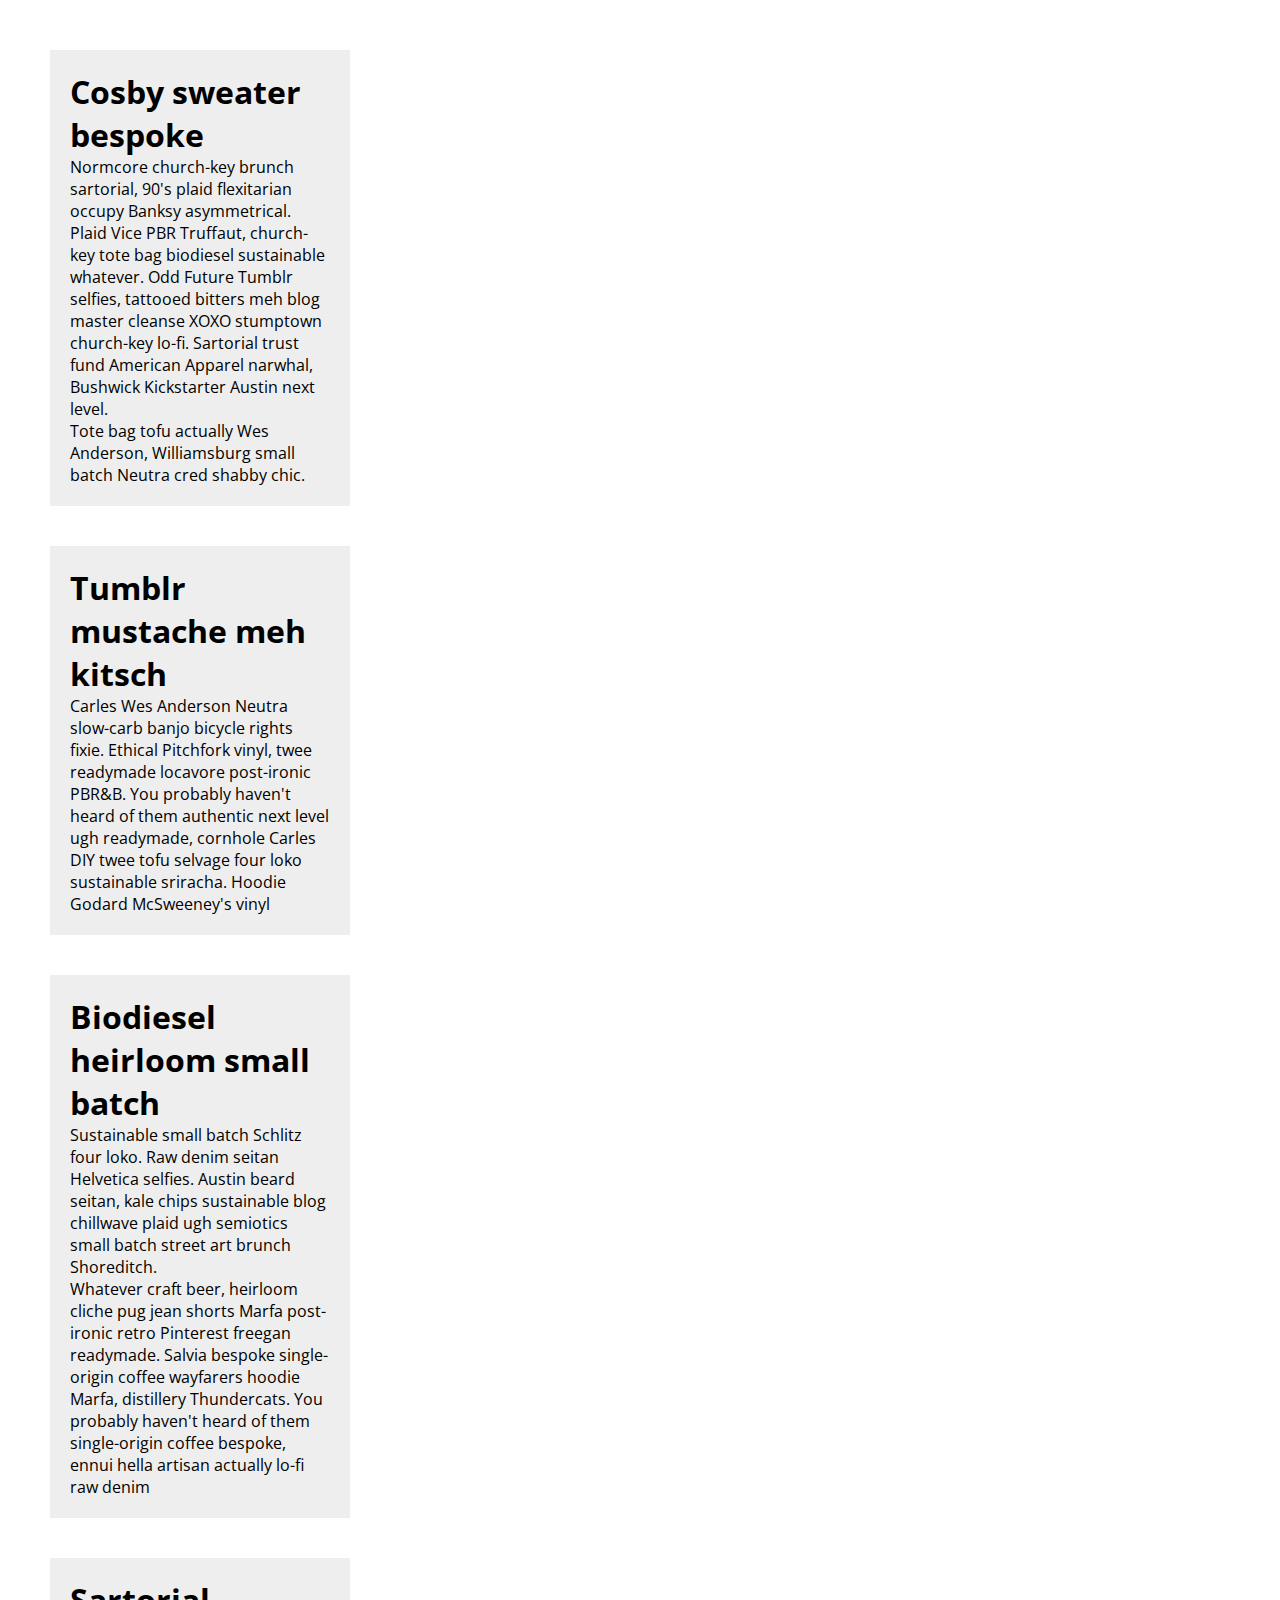
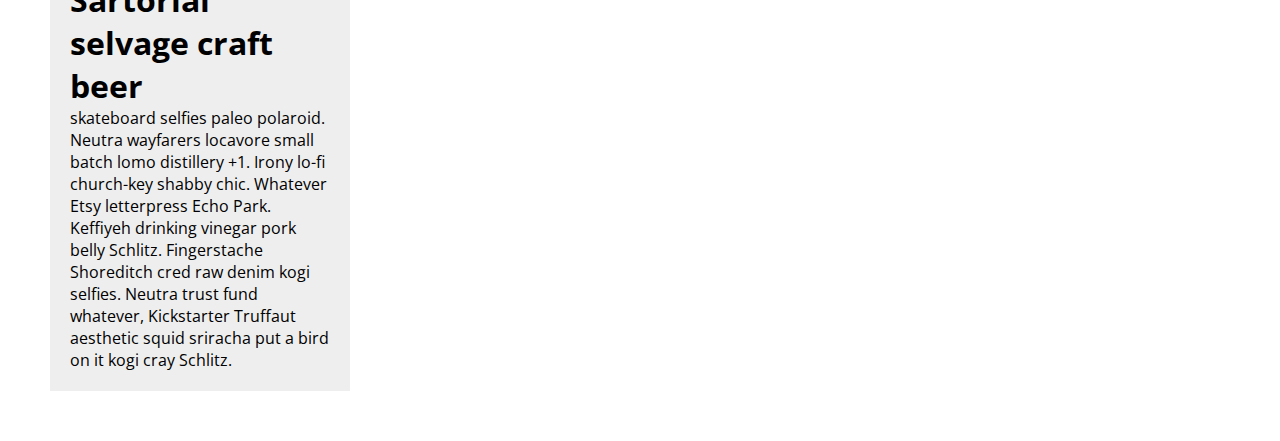
==== examples/index.html @ d39dfaaa "examples" ====
<!doctype html>
<html>
<head>
  <title>Brick Lane Plugin</title>

  <meta charset="utf-8">
  <meta http-equiv="X-UA-Compatible" content="IE=edge,chrome=1">

  <link rel="stylesheet" type="text/css" href="css/examples.css">
  <link href='http://fonts.googleapis.com/css?family=Open+Sans:400,600,300|Roboto:400,300,500' rel='stylesheet' type='text/css'>

</head>
<body>
  <div id="lane">
    <article class="brick">
      <div>
        <h1>Cosby sweater bespoke</h1>
        <p>Normcore church-key brunch sartorial, 90's plaid flexitarian occupy Banksy asymmetrical. Plaid Vice PBR Truffaut, church-key tote bag biodiesel sustainable whatever. Odd Future Tumblr selfies, tattooed bitters meh blog master cleanse XOXO stumptown church-key lo-fi. Sartorial trust fund American Apparel narwhal, Bushwick Kickstarter Austin next level.</p>
        <p>Tote bag tofu actually Wes Anderson, Williamsburg small batch Neutra cred shabby chic. </p>
      </div>
    </article>
    <article class="brick">
      <div>
        <h1>Tumblr mustache meh kitsch</h1>
        <p> Carles Wes Anderson Neutra slow-carb banjo bicycle rights fixie. Ethical Pitchfork vinyl, twee readymade locavore post-ironic PBR&amp;B. You probably haven't heard of them authentic next level ugh readymade, cornhole Carles DIY twee tofu selvage four loko sustainable sriracha. Hoodie Godard McSweeney's vinyl</p>
      </div>
    </article>
    <article class="brick">
      <div>
        <h1>Biodiesel heirloom small batch</h1>
        <p>Sustainable small batch Schlitz four loko. Raw denim seitan Helvetica selfies. Austin beard seitan, kale chips sustainable blog chillwave plaid ugh semiotics small batch street art brunch Shoreditch.</p>
        <p>Whatever craft beer, heirloom cliche pug jean shorts Marfa post-ironic retro Pinterest freegan readymade. Salvia bespoke single-origin coffee wayfarers hoodie Marfa, distillery Thundercats. You probably haven't heard of them single-origin coffee bespoke, ennui hella artisan actually lo-fi raw denim</p>
      </div>
    </article>
    <article class="brick">
      <div>
        <h1>Sartorial selvage craft beer</h1>
        <p>skateboard selfies paleo polaroid. Neutra wayfarers locavore small batch lomo distillery +1. Irony lo-fi church-key shabby chic. Whatever Etsy letterpress Echo Park. Keffiyeh drinking vinegar pork belly Schlitz. Fingerstache Shoreditch cred raw denim kogi selfies. Neutra trust fund whatever, Kickstarter Truffaut aesthetic squid sriracha put a bird on it kogi cray Schlitz.</p>
      </div>
    </article>
  </div>

  <script src="js/jquery.js"></script>
  <script src="../src/jquery.brick-lane.js"></script>

  <script type="text/javascript">
    $('#lane').brickLane({
      columnWidth: 350
    });
  </script>

</body>
</html>
---- examples/css/examples.css ----
* {
  margin: 0;
  padding: 0;
}

html, body {
  background: #FFF;
  font-family: 'Open Sans', sans-serif;
}

#lane {
  padding: 30px;
}

#lane .brick {
  width: 300px;
  padding: 20px;
}

#lane .brick > div {
  background-color: #EEE;
  padding: 20px;
}
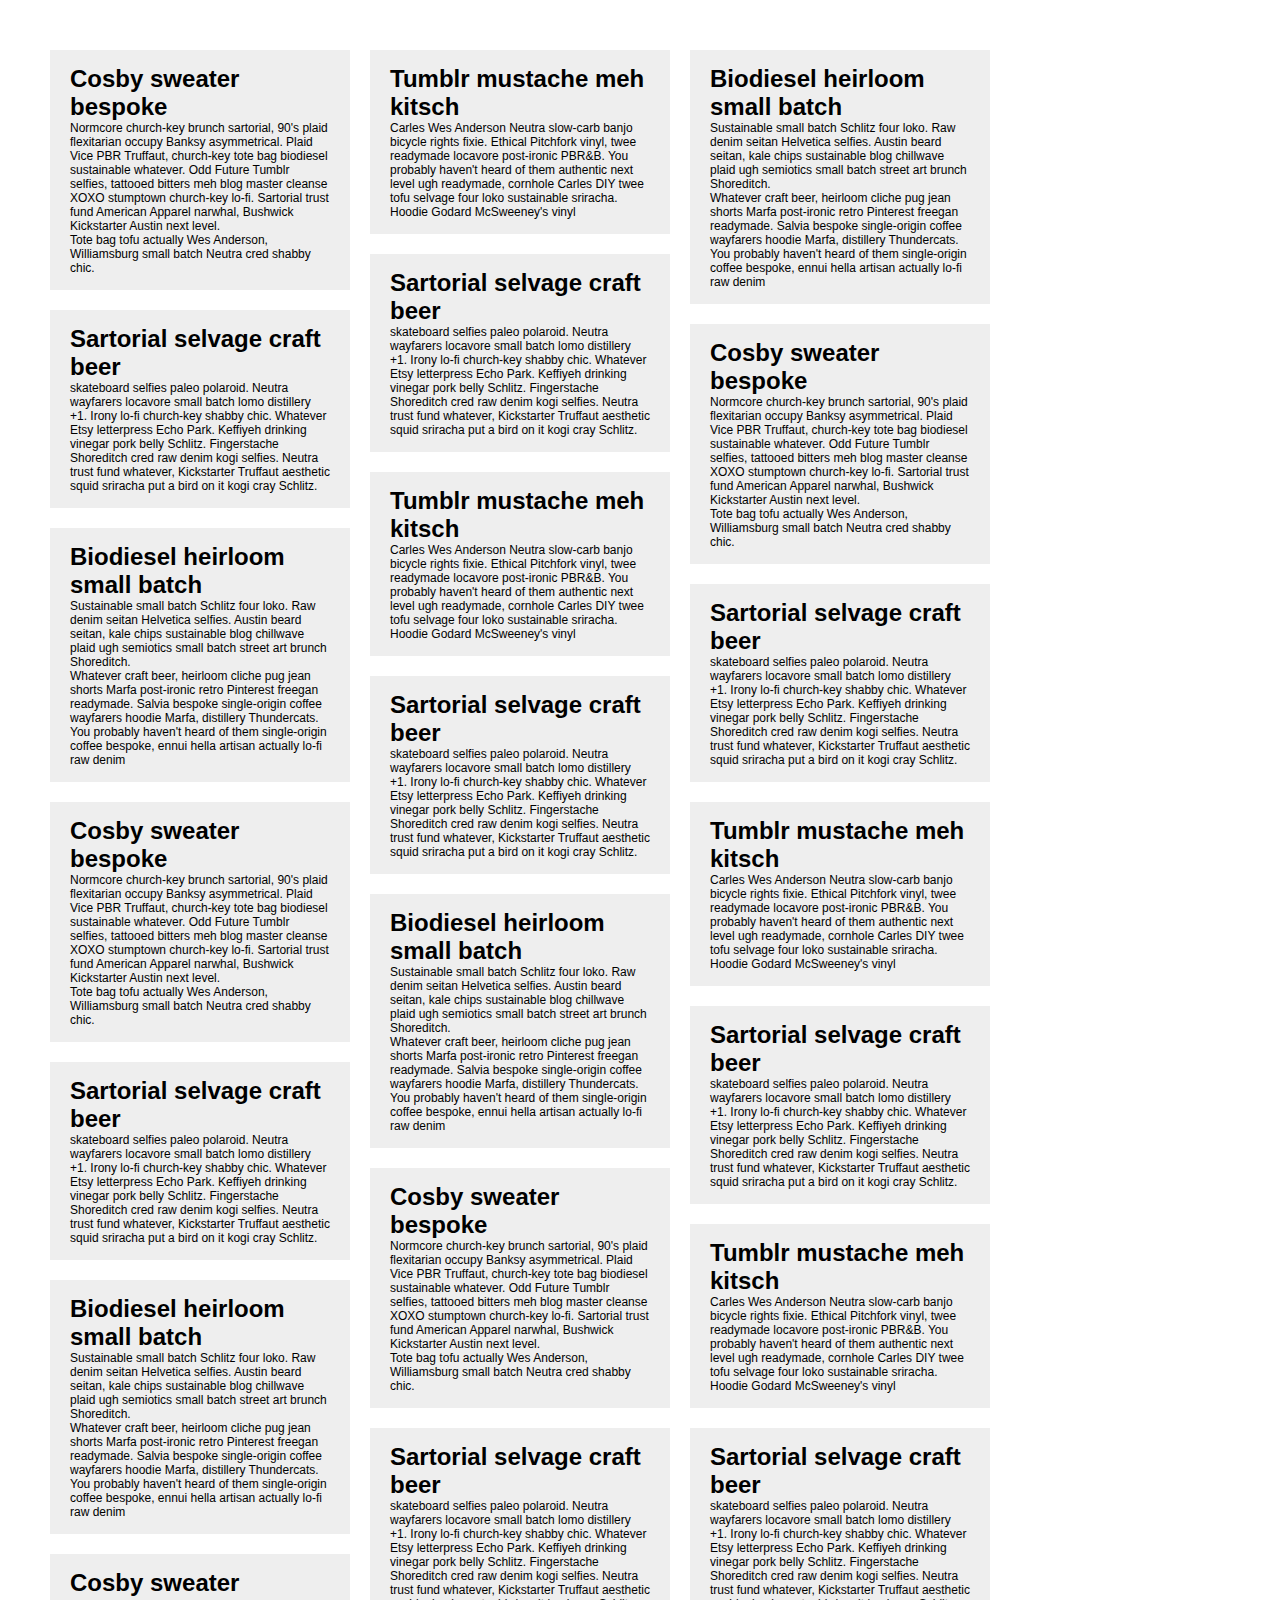
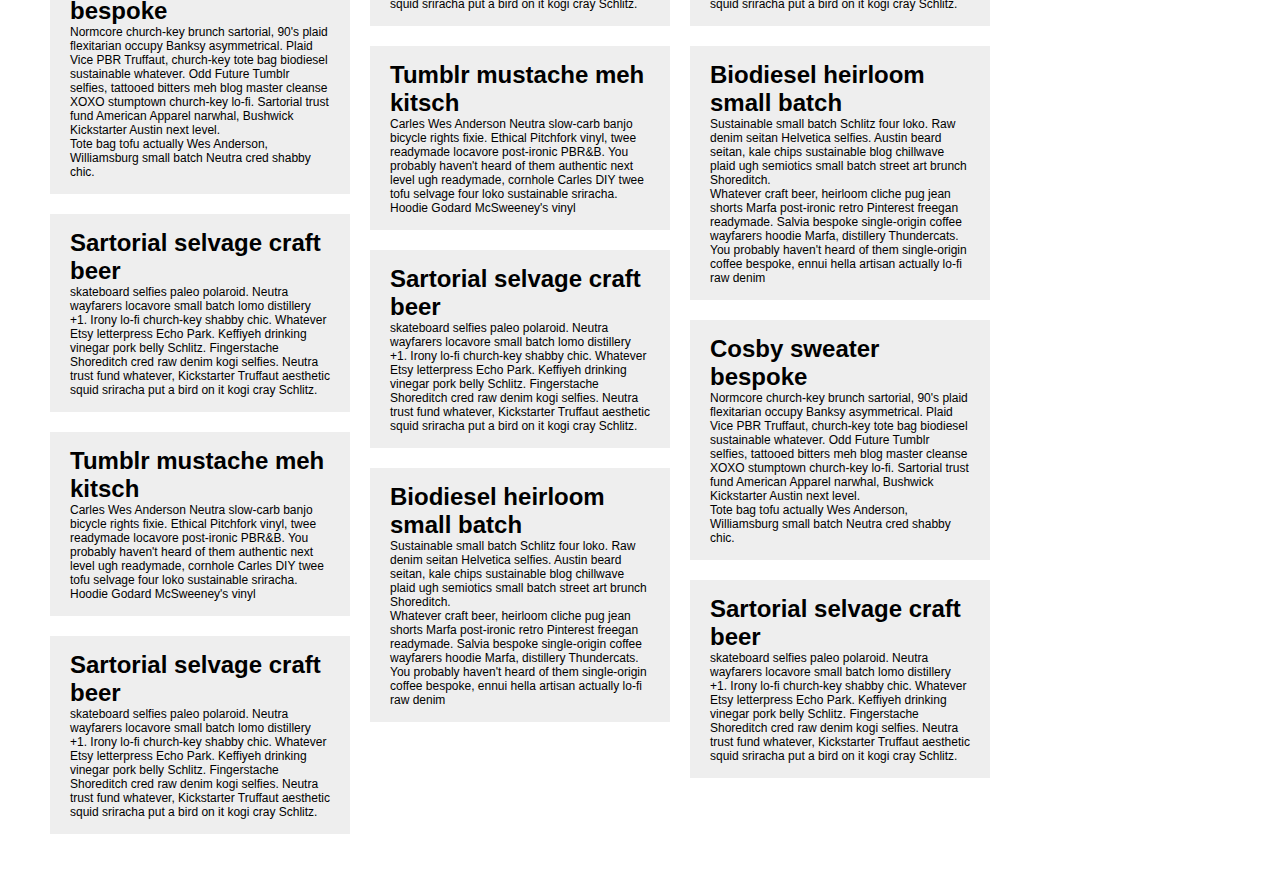
==== commit 1c9caf73: "some more adjustments" ====
--- a/examples/index.html
+++ b/examples/index.html
@@ -7,7 +7,6 @@
   <meta http-equiv="X-UA-Compatible" content="IE=edge,chrome=1">
 
   <link rel="stylesheet" type="text/css" href="css/examples.css">
-  <link href='http://fonts.googleapis.com/css?family=Open+Sans:400,600,300|Roboto:400,300,500' rel='stylesheet' type='text/css'>
 
 </head>
 <body>
@@ -38,15 +37,179 @@
         <p>skateboard selfies paleo polaroid. Neutra wayfarers locavore small batch lomo distillery +1. Irony lo-fi church-key shabby chic. Whatever Etsy letterpress Echo Park. Keffiyeh drinking vinegar pork belly Schlitz. Fingerstache Shoreditch cred raw denim kogi selfies. Neutra trust fund whatever, Kickstarter Truffaut aesthetic squid sriracha put a bird on it kogi cray Schlitz.</p>
       </div>
     </article>
+    <article class="brick">
+      <div>
+        <h1>Sartorial selvage craft beer</h1>
+        <p>skateboard selfies paleo polaroid. Neutra wayfarers locavore small batch lomo distillery +1. Irony lo-fi church-key shabby chic. Whatever Etsy letterpress Echo Park. Keffiyeh drinking vinegar pork belly Schlitz. Fingerstache Shoreditch cred raw denim kogi selfies. Neutra trust fund whatever, Kickstarter Truffaut aesthetic squid sriracha put a bird on it kogi cray Schlitz.</p>
+      </div>
+    </article>
+    <article class="brick">
+      <div>
+        <h1>Cosby sweater bespoke</h1>
+        <p>Normcore church-key brunch sartorial, 90's plaid flexitarian occupy Banksy asymmetrical. Plaid Vice PBR Truffaut, church-key tote bag biodiesel sustainable whatever. Odd Future Tumblr selfies, tattooed bitters meh blog master cleanse XOXO stumptown church-key lo-fi. Sartorial trust fund American Apparel narwhal, Bushwick Kickstarter Austin next level.</p>
+        <p>Tote bag tofu actually Wes Anderson, Williamsburg small batch Neutra cred shabby chic. </p>
+      </div>
+    </article>
+    <article class="brick">
+      <div>
+        <h1>Tumblr mustache meh kitsch</h1>
+        <p> Carles Wes Anderson Neutra slow-carb banjo bicycle rights fixie. Ethical Pitchfork vinyl, twee readymade locavore post-ironic PBR&amp;B. You probably haven't heard of them authentic next level ugh readymade, cornhole Carles DIY twee tofu selvage four loko sustainable sriracha. Hoodie Godard McSweeney's vinyl</p>
+      </div>
+    </article>
+    <article class="brick">
+      <div>
+        <h1>Biodiesel heirloom small batch</h1>
+        <p>Sustainable small batch Schlitz four loko. Raw denim seitan Helvetica selfies. Austin beard seitan, kale chips sustainable blog chillwave plaid ugh semiotics small batch street art brunch Shoreditch.</p>
+        <p>Whatever craft beer, heirloom cliche pug jean shorts Marfa post-ironic retro Pinterest freegan readymade. Salvia bespoke single-origin coffee wayfarers hoodie Marfa, distillery Thundercats. You probably haven't heard of them single-origin coffee bespoke, ennui hella artisan actually lo-fi raw denim</p>
+      </div>
+    </article>
+    <article class="brick">
+      <div>
+        <h1>Sartorial selvage craft beer</h1>
+        <p>skateboard selfies paleo polaroid. Neutra wayfarers locavore small batch lomo distillery +1. Irony lo-fi church-key shabby chic. Whatever Etsy letterpress Echo Park. Keffiyeh drinking vinegar pork belly Schlitz. Fingerstache Shoreditch cred raw denim kogi selfies. Neutra trust fund whatever, Kickstarter Truffaut aesthetic squid sriracha put a bird on it kogi cray Schlitz.</p>
+      </div>
+    </article>
+    <article class="brick">
+      <div>
+        <h1>Sartorial selvage craft beer</h1>
+        <p>skateboard selfies paleo polaroid. Neutra wayfarers locavore small batch lomo distillery +1. Irony lo-fi church-key shabby chic. Whatever Etsy letterpress Echo Park. Keffiyeh drinking vinegar pork belly Schlitz. Fingerstache Shoreditch cred raw denim kogi selfies. Neutra trust fund whatever, Kickstarter Truffaut aesthetic squid sriracha put a bird on it kogi cray Schlitz.</p>
+      </div>
+    </article>
+    <article class="brick">
+      <div>
+        <h1>Cosby sweater bespoke</h1>
+        <p>Normcore church-key brunch sartorial, 90's plaid flexitarian occupy Banksy asymmetrical. Plaid Vice PBR Truffaut, church-key tote bag biodiesel sustainable whatever. Odd Future Tumblr selfies, tattooed bitters meh blog master cleanse XOXO stumptown church-key lo-fi. Sartorial trust fund American Apparel narwhal, Bushwick Kickstarter Austin next level.</p>
+        <p>Tote bag tofu actually Wes Anderson, Williamsburg small batch Neutra cred shabby chic. </p>
+      </div>
+    </article>
+    <article class="brick">
+      <div>
+        <h1>Tumblr mustache meh kitsch</h1>
+        <p> Carles Wes Anderson Neutra slow-carb banjo bicycle rights fixie. Ethical Pitchfork vinyl, twee readymade locavore post-ironic PBR&amp;B. You probably haven't heard of them authentic next level ugh readymade, cornhole Carles DIY twee tofu selvage four loko sustainable sriracha. Hoodie Godard McSweeney's vinyl</p>
+      </div>
+    </article>
+    <article class="brick">
+      <div>
+        <h1>Biodiesel heirloom small batch</h1>
+        <p>Sustainable small batch Schlitz four loko. Raw denim seitan Helvetica selfies. Austin beard seitan, kale chips sustainable blog chillwave plaid ugh semiotics small batch street art brunch Shoreditch.</p>
+        <p>Whatever craft beer, heirloom cliche pug jean shorts Marfa post-ironic retro Pinterest freegan readymade. Salvia bespoke single-origin coffee wayfarers hoodie Marfa, distillery Thundercats. You probably haven't heard of them single-origin coffee bespoke, ennui hella artisan actually lo-fi raw denim</p>
+      </div>
+    </article>
+    <article class="brick">
+      <div>
+        <h1>Sartorial selvage craft beer</h1>
+        <p>skateboard selfies paleo polaroid. Neutra wayfarers locavore small batch lomo distillery +1. Irony lo-fi church-key shabby chic. Whatever Etsy letterpress Echo Park. Keffiyeh drinking vinegar pork belly Schlitz. Fingerstache Shoreditch cred raw denim kogi selfies. Neutra trust fund whatever, Kickstarter Truffaut aesthetic squid sriracha put a bird on it kogi cray Schlitz.</p>
+      </div>
+    </article>
+    <article class="brick">
+      <div>
+        <h1>Sartorial selvage craft beer</h1>
+        <p>skateboard selfies paleo polaroid. Neutra wayfarers locavore small batch lomo distillery +1. Irony lo-fi church-key shabby chic. Whatever Etsy letterpress Echo Park. Keffiyeh drinking vinegar pork belly Schlitz. Fingerstache Shoreditch cred raw denim kogi selfies. Neutra trust fund whatever, Kickstarter Truffaut aesthetic squid sriracha put a bird on it kogi cray Schlitz.</p>
+      </div>
+    </article>
+    <article class="brick">
+      <div>
+        <h1>Cosby sweater bespoke</h1>
+        <p>Normcore church-key brunch sartorial, 90's plaid flexitarian occupy Banksy asymmetrical. Plaid Vice PBR Truffaut, church-key tote bag biodiesel sustainable whatever. Odd Future Tumblr selfies, tattooed bitters meh blog master cleanse XOXO stumptown church-key lo-fi. Sartorial trust fund American Apparel narwhal, Bushwick Kickstarter Austin next level.</p>
+        <p>Tote bag tofu actually Wes Anderson, Williamsburg small batch Neutra cred shabby chic. </p>
+      </div>
+    </article>
+    <article class="brick">
+      <div>
+        <h1>Tumblr mustache meh kitsch</h1>
+        <p> Carles Wes Anderson Neutra slow-carb banjo bicycle rights fixie. Ethical Pitchfork vinyl, twee readymade locavore post-ironic PBR&amp;B. You probably haven't heard of them authentic next level ugh readymade, cornhole Carles DIY twee tofu selvage four loko sustainable sriracha. Hoodie Godard McSweeney's vinyl</p>
+      </div>
+    </article>
+    <article class="brick">
+      <div>
+        <h1>Biodiesel heirloom small batch</h1>
+        <p>Sustainable small batch Schlitz four loko. Raw denim seitan Helvetica selfies. Austin beard seitan, kale chips sustainable blog chillwave plaid ugh semiotics small batch street art brunch Shoreditch.</p>
+        <p>Whatever craft beer, heirloom cliche pug jean shorts Marfa post-ironic retro Pinterest freegan readymade. Salvia bespoke single-origin coffee wayfarers hoodie Marfa, distillery Thundercats. You probably haven't heard of them single-origin coffee bespoke, ennui hella artisan actually lo-fi raw denim</p>
+      </div>
+    </article>
+    <article class="brick">
+      <div>
+        <h1>Sartorial selvage craft beer</h1>
+        <p>skateboard selfies paleo polaroid. Neutra wayfarers locavore small batch lomo distillery +1. Irony lo-fi church-key shabby chic. Whatever Etsy letterpress Echo Park. Keffiyeh drinking vinegar pork belly Schlitz. Fingerstache Shoreditch cred raw denim kogi selfies. Neutra trust fund whatever, Kickstarter Truffaut aesthetic squid sriracha put a bird on it kogi cray Schlitz.</p>
+      </div>
+    </article>
+    <article class="brick">
+      <div>
+        <h1>Sartorial selvage craft beer</h1>
+        <p>skateboard selfies paleo polaroid. Neutra wayfarers locavore small batch lomo distillery +1. Irony lo-fi church-key shabby chic. Whatever Etsy letterpress Echo Park. Keffiyeh drinking vinegar pork belly Schlitz. Fingerstache Shoreditch cred raw denim kogi selfies. Neutra trust fund whatever, Kickstarter Truffaut aesthetic squid sriracha put a bird on it kogi cray Schlitz.</p>
+      </div>
+    </article>
+    <article class="brick">
+      <div>
+        <h1>Cosby sweater bespoke</h1>
+        <p>Normcore church-key brunch sartorial, 90's plaid flexitarian occupy Banksy asymmetrical. Plaid Vice PBR Truffaut, church-key tote bag biodiesel sustainable whatever. Odd Future Tumblr selfies, tattooed bitters meh blog master cleanse XOXO stumptown church-key lo-fi. Sartorial trust fund American Apparel narwhal, Bushwick Kickstarter Austin next level.</p>
+        <p>Tote bag tofu actually Wes Anderson, Williamsburg small batch Neutra cred shabby chic. </p>
+      </div>
+    </article>
+    <article class="brick">
+      <div>
+        <h1>Tumblr mustache meh kitsch</h1>
+        <p> Carles Wes Anderson Neutra slow-carb banjo bicycle rights fixie. Ethical Pitchfork vinyl, twee readymade locavore post-ironic PBR&amp;B. You probably haven't heard of them authentic next level ugh readymade, cornhole Carles DIY twee tofu selvage four loko sustainable sriracha. Hoodie Godard McSweeney's vinyl</p>
+      </div>
+    </article>
+    <article class="brick">
+      <div>
+        <h1>Biodiesel heirloom small batch</h1>
+        <p>Sustainable small batch Schlitz four loko. Raw denim seitan Helvetica selfies. Austin beard seitan, kale chips sustainable blog chillwave plaid ugh semiotics small batch street art brunch Shoreditch.</p>
+        <p>Whatever craft beer, heirloom cliche pug jean shorts Marfa post-ironic retro Pinterest freegan readymade. Salvia bespoke single-origin coffee wayfarers hoodie Marfa, distillery Thundercats. You probably haven't heard of them single-origin coffee bespoke, ennui hella artisan actually lo-fi raw denim</p>
+      </div>
+    </article>
+    <article class="brick">
+      <div>
+        <h1>Sartorial selvage craft beer</h1>
+        <p>skateboard selfies paleo polaroid. Neutra wayfarers locavore small batch lomo distillery +1. Irony lo-fi church-key shabby chic. Whatever Etsy letterpress Echo Park. Keffiyeh drinking vinegar pork belly Schlitz. Fingerstache Shoreditch cred raw denim kogi selfies. Neutra trust fund whatever, Kickstarter Truffaut aesthetic squid sriracha put a bird on it kogi cray Schlitz.</p>
+      </div>
+    </article>
+    <article class="brick">
+      <div>
+        <h1>Sartorial selvage craft beer</h1>
+        <p>skateboard selfies paleo polaroid. Neutra wayfarers locavore small batch lomo distillery +1. Irony lo-fi church-key shabby chic. Whatever Etsy letterpress Echo Park. Keffiyeh drinking vinegar pork belly Schlitz. Fingerstache Shoreditch cred raw denim kogi selfies. Neutra trust fund whatever, Kickstarter Truffaut aesthetic squid sriracha put a bird on it kogi cray Schlitz.</p>
+      </div>
+    </article>
+    <article class="brick">
+      <div>
+        <h1>Cosby sweater bespoke</h1>
+        <p>Normcore church-key brunch sartorial, 90's plaid flexitarian occupy Banksy asymmetrical. Plaid Vice PBR Truffaut, church-key tote bag biodiesel sustainable whatever. Odd Future Tumblr selfies, tattooed bitters meh blog master cleanse XOXO stumptown church-key lo-fi. Sartorial trust fund American Apparel narwhal, Bushwick Kickstarter Austin next level.</p>
+        <p>Tote bag tofu actually Wes Anderson, Williamsburg small batch Neutra cred shabby chic. </p>
+      </div>
+    </article>
+    <article class="brick">
+      <div>
+        <h1>Tumblr mustache meh kitsch</h1>
+        <p> Carles Wes Anderson Neutra slow-carb banjo bicycle rights fixie. Ethical Pitchfork vinyl, twee readymade locavore post-ironic PBR&amp;B. You probably haven't heard of them authentic next level ugh readymade, cornhole Carles DIY twee tofu selvage four loko sustainable sriracha. Hoodie Godard McSweeney's vinyl</p>
+      </div>
+    </article>
+    <article class="brick">
+      <div>
+        <h1>Biodiesel heirloom small batch</h1>
+        <p>Sustainable small batch Schlitz four loko. Raw denim seitan Helvetica selfies. Austin beard seitan, kale chips sustainable blog chillwave plaid ugh semiotics small batch street art brunch Shoreditch.</p>
+        <p>Whatever craft beer, heirloom cliche pug jean shorts Marfa post-ironic retro Pinterest freegan readymade. Salvia bespoke single-origin coffee wayfarers hoodie Marfa, distillery Thundercats. You probably haven't heard of them single-origin coffee bespoke, ennui hella artisan actually lo-fi raw denim</p>
+      </div>
+    </article>
+    <article class="brick">
+      <div>
+        <h1>Sartorial selvage craft beer</h1>
+        <p>skateboard selfies paleo polaroid. Neutra wayfarers locavore small batch lomo distillery +1. Irony lo-fi church-key shabby chic. Whatever Etsy letterpress Echo Park. Keffiyeh drinking vinegar pork belly Schlitz. Fingerstache Shoreditch cred raw denim kogi selfies. Neutra trust fund whatever, Kickstarter Truffaut aesthetic squid sriracha put a bird on it kogi cray Schlitz.</p>
+      </div>
+    </article>
+    <article class="brick">
+      <div>
+        <h1>Sartorial selvage craft beer</h1>
+        <p>skateboard selfies paleo polaroid. Neutra wayfarers locavore small batch lomo distillery +1. Irony lo-fi church-key shabby chic. Whatever Etsy letterpress Echo Park. Keffiyeh drinking vinegar pork belly Schlitz. Fingerstache Shoreditch cred raw denim kogi selfies. Neutra trust fund whatever, Kickstarter Truffaut aesthetic squid sriracha put a bird on it kogi cray Schlitz.</p>
+      </div>
+    </article>
   </div>
 
   <script src="js/jquery.js"></script>
   <script src="../src/jquery.brick-lane.js"></script>
 
   <script type="text/javascript">
-    $('#lane').brickLane({
-      columnWidth: 350
-    });
+    $('#lane').brickLane();
   </script>
 
 </body>
--- a/examples/css/examples.css
+++ b/examples/css/examples.css
@@ -5,19 +5,24 @@
 
 html, body {
   background: #FFF;
-  font-family: 'Open Sans', sans-serif;
+  font-family: 'Helvetica', sans-serif;
+}
+
+body {
+  padding: 40px;
 }
 
 #lane {
-  padding: 30px;
+  width: 100%;
 }
 
 #lane .brick {
-  width: 300px;
-  padding: 20px;
+  width: 25%;
+  padding: 10px;
 }
 
 #lane .brick > div {
   background-color: #EEE;
-  padding: 20px;
+  padding: 15px 20px;
+  font-size: 12px;
 }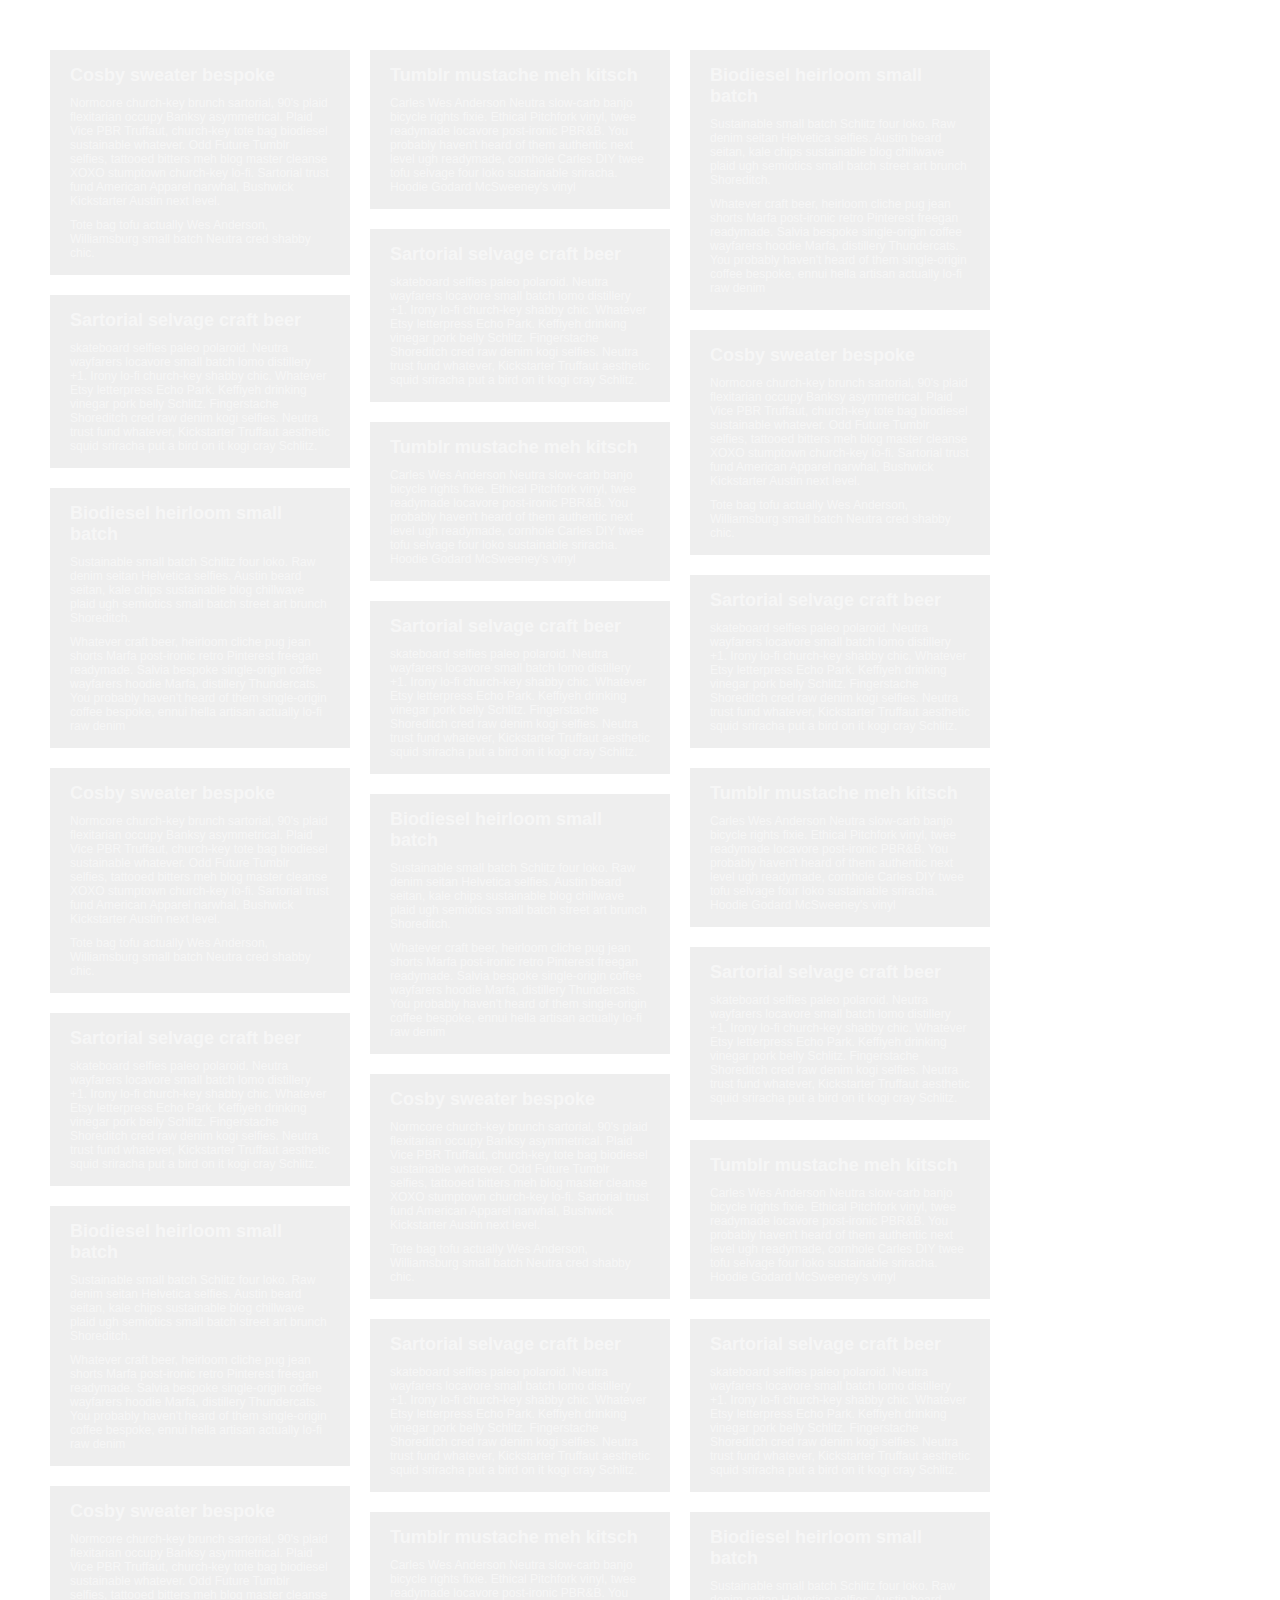
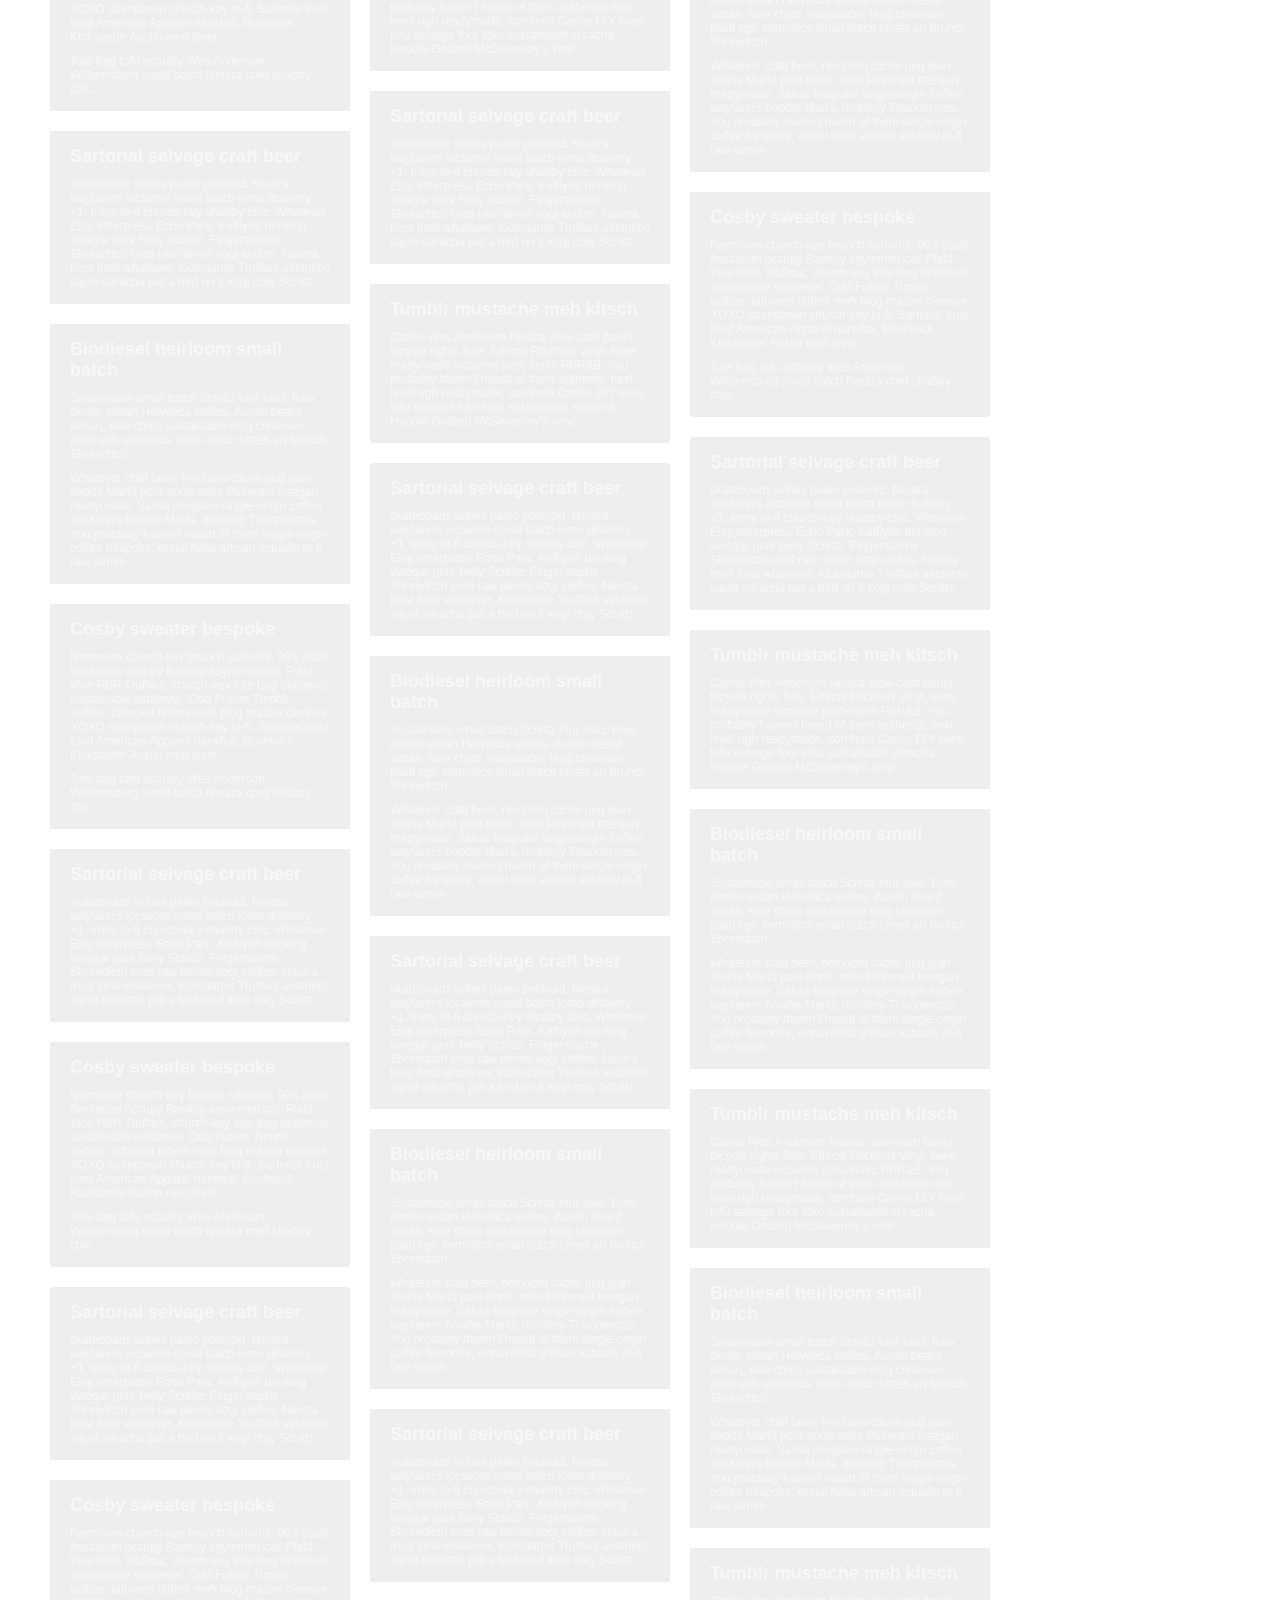
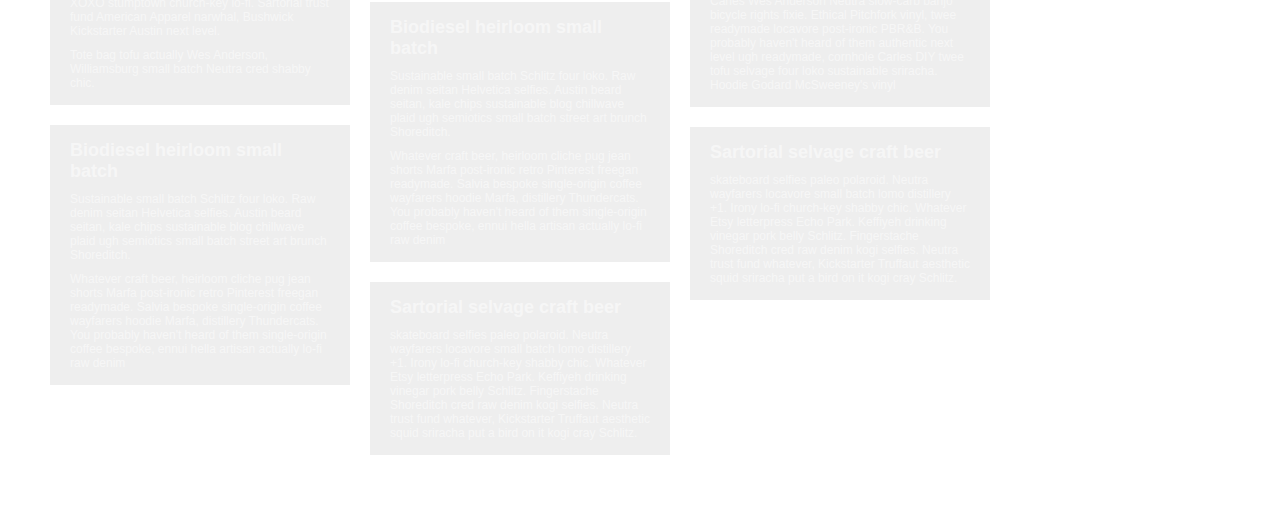
==== commit a50f8156: "examples and readme file" ====
--- a/examples/index.html
+++ b/examples/index.html
@@ -13,193 +13,310 @@
   <div id="lane">
     <article class="brick">
       <div>
-        <h1>Cosby sweater bespoke</h1>
-        <p>Normcore church-key brunch sartorial, 90's plaid flexitarian occupy Banksy asymmetrical. Plaid Vice PBR Truffaut, church-key tote bag biodiesel sustainable whatever. Odd Future Tumblr selfies, tattooed bitters meh blog master cleanse XOXO stumptown church-key lo-fi. Sartorial trust fund American Apparel narwhal, Bushwick Kickstarter Austin next level.</p>
-        <p>Tote bag tofu actually Wes Anderson, Williamsburg small batch Neutra cred shabby chic. </p>
-      </div>
-    </article>
-    <article class="brick">
-      <div>
-        <h1>Tumblr mustache meh kitsch</h1>
-        <p> Carles Wes Anderson Neutra slow-carb banjo bicycle rights fixie. Ethical Pitchfork vinyl, twee readymade locavore post-ironic PBR&amp;B. You probably haven't heard of them authentic next level ugh readymade, cornhole Carles DIY twee tofu selvage four loko sustainable sriracha. Hoodie Godard McSweeney's vinyl</p>
-      </div>
-    </article>
-    <article class="brick">
-      <div>
-        <h1>Biodiesel heirloom small batch</h1>
-        <p>Sustainable small batch Schlitz four loko. Raw denim seitan Helvetica selfies. Austin beard seitan, kale chips sustainable blog chillwave plaid ugh semiotics small batch street art brunch Shoreditch.</p>
-        <p>Whatever craft beer, heirloom cliche pug jean shorts Marfa post-ironic retro Pinterest freegan readymade. Salvia bespoke single-origin coffee wayfarers hoodie Marfa, distillery Thundercats. You probably haven't heard of them single-origin coffee bespoke, ennui hella artisan actually lo-fi raw denim</p>
-      </div>
-    </article>
-    <article class="brick">
-      <div>
-        <h1>Sartorial selvage craft beer</h1>
-        <p>skateboard selfies paleo polaroid. Neutra wayfarers locavore small batch lomo distillery +1. Irony lo-fi church-key shabby chic. Whatever Etsy letterpress Echo Park. Keffiyeh drinking vinegar pork belly Schlitz. Fingerstache Shoreditch cred raw denim kogi selfies. Neutra trust fund whatever, Kickstarter Truffaut aesthetic squid sriracha put a bird on it kogi cray Schlitz.</p>
-      </div>
-    </article>
-    <article class="brick">
-      <div>
-        <h1>Sartorial selvage craft beer</h1>
-        <p>skateboard selfies paleo polaroid. Neutra wayfarers locavore small batch lomo distillery +1. Irony lo-fi church-key shabby chic. Whatever Etsy letterpress Echo Park. Keffiyeh drinking vinegar pork belly Schlitz. Fingerstache Shoreditch cred raw denim kogi selfies. Neutra trust fund whatever, Kickstarter Truffaut aesthetic squid sriracha put a bird on it kogi cray Schlitz.</p>
-      </div>
-    </article>
-    <article class="brick">
-      <div>
-        <h1>Cosby sweater bespoke</h1>
-        <p>Normcore church-key brunch sartorial, 90's plaid flexitarian occupy Banksy asymmetrical. Plaid Vice PBR Truffaut, church-key tote bag biodiesel sustainable whatever. Odd Future Tumblr selfies, tattooed bitters meh blog master cleanse XOXO stumptown church-key lo-fi. Sartorial trust fund American Apparel narwhal, Bushwick Kickstarter Austin next level.</p>
-        <p>Tote bag tofu actually Wes Anderson, Williamsburg small batch Neutra cred shabby chic. </p>
-      </div>
-    </article>
-    <article class="brick">
-      <div>
-        <h1>Tumblr mustache meh kitsch</h1>
-        <p> Carles Wes Anderson Neutra slow-carb banjo bicycle rights fixie. Ethical Pitchfork vinyl, twee readymade locavore post-ironic PBR&amp;B. You probably haven't heard of them authentic next level ugh readymade, cornhole Carles DIY twee tofu selvage four loko sustainable sriracha. Hoodie Godard McSweeney's vinyl</p>
-      </div>
-    </article>
-    <article class="brick">
-      <div>
-        <h1>Biodiesel heirloom small batch</h1>
-        <p>Sustainable small batch Schlitz four loko. Raw denim seitan Helvetica selfies. Austin beard seitan, kale chips sustainable blog chillwave plaid ugh semiotics small batch street art brunch Shoreditch.</p>
-        <p>Whatever craft beer, heirloom cliche pug jean shorts Marfa post-ironic retro Pinterest freegan readymade. Salvia bespoke single-origin coffee wayfarers hoodie Marfa, distillery Thundercats. You probably haven't heard of them single-origin coffee bespoke, ennui hella artisan actually lo-fi raw denim</p>
-      </div>
-    </article>
-    <article class="brick">
-      <div>
-        <h1>Sartorial selvage craft beer</h1>
-        <p>skateboard selfies paleo polaroid. Neutra wayfarers locavore small batch lomo distillery +1. Irony lo-fi church-key shabby chic. Whatever Etsy letterpress Echo Park. Keffiyeh drinking vinegar pork belly Schlitz. Fingerstache Shoreditch cred raw denim kogi selfies. Neutra trust fund whatever, Kickstarter Truffaut aesthetic squid sriracha put a bird on it kogi cray Schlitz.</p>
-      </div>
-    </article>
-    <article class="brick">
-      <div>
-        <h1>Sartorial selvage craft beer</h1>
-        <p>skateboard selfies paleo polaroid. Neutra wayfarers locavore small batch lomo distillery +1. Irony lo-fi church-key shabby chic. Whatever Etsy letterpress Echo Park. Keffiyeh drinking vinegar pork belly Schlitz. Fingerstache Shoreditch cred raw denim kogi selfies. Neutra trust fund whatever, Kickstarter Truffaut aesthetic squid sriracha put a bird on it kogi cray Schlitz.</p>
-      </div>
-    </article>
-    <article class="brick">
-      <div>
-        <h1>Cosby sweater bespoke</h1>
-        <p>Normcore church-key brunch sartorial, 90's plaid flexitarian occupy Banksy asymmetrical. Plaid Vice PBR Truffaut, church-key tote bag biodiesel sustainable whatever. Odd Future Tumblr selfies, tattooed bitters meh blog master cleanse XOXO stumptown church-key lo-fi. Sartorial trust fund American Apparel narwhal, Bushwick Kickstarter Austin next level.</p>
-        <p>Tote bag tofu actually Wes Anderson, Williamsburg small batch Neutra cred shabby chic. </p>
-      </div>
-    </article>
-    <article class="brick">
-      <div>
-        <h1>Tumblr mustache meh kitsch</h1>
-        <p> Carles Wes Anderson Neutra slow-carb banjo bicycle rights fixie. Ethical Pitchfork vinyl, twee readymade locavore post-ironic PBR&amp;B. You probably haven't heard of them authentic next level ugh readymade, cornhole Carles DIY twee tofu selvage four loko sustainable sriracha. Hoodie Godard McSweeney's vinyl</p>
-      </div>
-    </article>
-    <article class="brick">
-      <div>
-        <h1>Biodiesel heirloom small batch</h1>
-        <p>Sustainable small batch Schlitz four loko. Raw denim seitan Helvetica selfies. Austin beard seitan, kale chips sustainable blog chillwave plaid ugh semiotics small batch street art brunch Shoreditch.</p>
-        <p>Whatever craft beer, heirloom cliche pug jean shorts Marfa post-ironic retro Pinterest freegan readymade. Salvia bespoke single-origin coffee wayfarers hoodie Marfa, distillery Thundercats. You probably haven't heard of them single-origin coffee bespoke, ennui hella artisan actually lo-fi raw denim</p>
-      </div>
-    </article>
-    <article class="brick">
-      <div>
-        <h1>Sartorial selvage craft beer</h1>
-        <p>skateboard selfies paleo polaroid. Neutra wayfarers locavore small batch lomo distillery +1. Irony lo-fi church-key shabby chic. Whatever Etsy letterpress Echo Park. Keffiyeh drinking vinegar pork belly Schlitz. Fingerstache Shoreditch cred raw denim kogi selfies. Neutra trust fund whatever, Kickstarter Truffaut aesthetic squid sriracha put a bird on it kogi cray Schlitz.</p>
-      </div>
-    </article>
-    <article class="brick">
-      <div>
-        <h1>Sartorial selvage craft beer</h1>
-        <p>skateboard selfies paleo polaroid. Neutra wayfarers locavore small batch lomo distillery +1. Irony lo-fi church-key shabby chic. Whatever Etsy letterpress Echo Park. Keffiyeh drinking vinegar pork belly Schlitz. Fingerstache Shoreditch cred raw denim kogi selfies. Neutra trust fund whatever, Kickstarter Truffaut aesthetic squid sriracha put a bird on it kogi cray Schlitz.</p>
-      </div>
-    </article>
-    <article class="brick">
-      <div>
-        <h1>Cosby sweater bespoke</h1>
-        <p>Normcore church-key brunch sartorial, 90's plaid flexitarian occupy Banksy asymmetrical. Plaid Vice PBR Truffaut, church-key tote bag biodiesel sustainable whatever. Odd Future Tumblr selfies, tattooed bitters meh blog master cleanse XOXO stumptown church-key lo-fi. Sartorial trust fund American Apparel narwhal, Bushwick Kickstarter Austin next level.</p>
-        <p>Tote bag tofu actually Wes Anderson, Williamsburg small batch Neutra cred shabby chic. </p>
-      </div>
-    </article>
-    <article class="brick">
-      <div>
-        <h1>Tumblr mustache meh kitsch</h1>
-        <p> Carles Wes Anderson Neutra slow-carb banjo bicycle rights fixie. Ethical Pitchfork vinyl, twee readymade locavore post-ironic PBR&amp;B. You probably haven't heard of them authentic next level ugh readymade, cornhole Carles DIY twee tofu selvage four loko sustainable sriracha. Hoodie Godard McSweeney's vinyl</p>
-      </div>
-    </article>
-    <article class="brick">
-      <div>
-        <h1>Biodiesel heirloom small batch</h1>
-        <p>Sustainable small batch Schlitz four loko. Raw denim seitan Helvetica selfies. Austin beard seitan, kale chips sustainable blog chillwave plaid ugh semiotics small batch street art brunch Shoreditch.</p>
-        <p>Whatever craft beer, heirloom cliche pug jean shorts Marfa post-ironic retro Pinterest freegan readymade. Salvia bespoke single-origin coffee wayfarers hoodie Marfa, distillery Thundercats. You probably haven't heard of them single-origin coffee bespoke, ennui hella artisan actually lo-fi raw denim</p>
-      </div>
-    </article>
-    <article class="brick">
-      <div>
-        <h1>Sartorial selvage craft beer</h1>
-        <p>skateboard selfies paleo polaroid. Neutra wayfarers locavore small batch lomo distillery +1. Irony lo-fi church-key shabby chic. Whatever Etsy letterpress Echo Park. Keffiyeh drinking vinegar pork belly Schlitz. Fingerstache Shoreditch cred raw denim kogi selfies. Neutra trust fund whatever, Kickstarter Truffaut aesthetic squid sriracha put a bird on it kogi cray Schlitz.</p>
-      </div>
-    </article>
-    <article class="brick">
-      <div>
-        <h1>Sartorial selvage craft beer</h1>
-        <p>skateboard selfies paleo polaroid. Neutra wayfarers locavore small batch lomo distillery +1. Irony lo-fi church-key shabby chic. Whatever Etsy letterpress Echo Park. Keffiyeh drinking vinegar pork belly Schlitz. Fingerstache Shoreditch cred raw denim kogi selfies. Neutra trust fund whatever, Kickstarter Truffaut aesthetic squid sriracha put a bird on it kogi cray Schlitz.</p>
-      </div>
-    </article>
-    <article class="brick">
-      <div>
-        <h1>Cosby sweater bespoke</h1>
-        <p>Normcore church-key brunch sartorial, 90's plaid flexitarian occupy Banksy asymmetrical. Plaid Vice PBR Truffaut, church-key tote bag biodiesel sustainable whatever. Odd Future Tumblr selfies, tattooed bitters meh blog master cleanse XOXO stumptown church-key lo-fi. Sartorial trust fund American Apparel narwhal, Bushwick Kickstarter Austin next level.</p>
-        <p>Tote bag tofu actually Wes Anderson, Williamsburg small batch Neutra cred shabby chic. </p>
-      </div>
-    </article>
-    <article class="brick">
-      <div>
-        <h1>Tumblr mustache meh kitsch</h1>
-        <p> Carles Wes Anderson Neutra slow-carb banjo bicycle rights fixie. Ethical Pitchfork vinyl, twee readymade locavore post-ironic PBR&amp;B. You probably haven't heard of them authentic next level ugh readymade, cornhole Carles DIY twee tofu selvage four loko sustainable sriracha. Hoodie Godard McSweeney's vinyl</p>
-      </div>
-    </article>
-    <article class="brick">
-      <div>
-        <h1>Biodiesel heirloom small batch</h1>
-        <p>Sustainable small batch Schlitz four loko. Raw denim seitan Helvetica selfies. Austin beard seitan, kale chips sustainable blog chillwave plaid ugh semiotics small batch street art brunch Shoreditch.</p>
-        <p>Whatever craft beer, heirloom cliche pug jean shorts Marfa post-ironic retro Pinterest freegan readymade. Salvia bespoke single-origin coffee wayfarers hoodie Marfa, distillery Thundercats. You probably haven't heard of them single-origin coffee bespoke, ennui hella artisan actually lo-fi raw denim</p>
-      </div>
-    </article>
-    <article class="brick">
-      <div>
-        <h1>Sartorial selvage craft beer</h1>
-        <p>skateboard selfies paleo polaroid. Neutra wayfarers locavore small batch lomo distillery +1. Irony lo-fi church-key shabby chic. Whatever Etsy letterpress Echo Park. Keffiyeh drinking vinegar pork belly Schlitz. Fingerstache Shoreditch cred raw denim kogi selfies. Neutra trust fund whatever, Kickstarter Truffaut aesthetic squid sriracha put a bird on it kogi cray Schlitz.</p>
-      </div>
-    </article>
-    <article class="brick">
-      <div>
-        <h1>Sartorial selvage craft beer</h1>
-        <p>skateboard selfies paleo polaroid. Neutra wayfarers locavore small batch lomo distillery +1. Irony lo-fi church-key shabby chic. Whatever Etsy letterpress Echo Park. Keffiyeh drinking vinegar pork belly Schlitz. Fingerstache Shoreditch cred raw denim kogi selfies. Neutra trust fund whatever, Kickstarter Truffaut aesthetic squid sriracha put a bird on it kogi cray Schlitz.</p>
-      </div>
-    </article>
-    <article class="brick">
-      <div>
-        <h1>Cosby sweater bespoke</h1>
-        <p>Normcore church-key brunch sartorial, 90's plaid flexitarian occupy Banksy asymmetrical. Plaid Vice PBR Truffaut, church-key tote bag biodiesel sustainable whatever. Odd Future Tumblr selfies, tattooed bitters meh blog master cleanse XOXO stumptown church-key lo-fi. Sartorial trust fund American Apparel narwhal, Bushwick Kickstarter Austin next level.</p>
-        <p>Tote bag tofu actually Wes Anderson, Williamsburg small batch Neutra cred shabby chic. </p>
-      </div>
-    </article>
-    <article class="brick">
-      <div>
-        <h1>Tumblr mustache meh kitsch</h1>
-        <p> Carles Wes Anderson Neutra slow-carb banjo bicycle rights fixie. Ethical Pitchfork vinyl, twee readymade locavore post-ironic PBR&amp;B. You probably haven't heard of them authentic next level ugh readymade, cornhole Carles DIY twee tofu selvage four loko sustainable sriracha. Hoodie Godard McSweeney's vinyl</p>
-      </div>
-    </article>
-    <article class="brick">
-      <div>
-        <h1>Biodiesel heirloom small batch</h1>
-        <p>Sustainable small batch Schlitz four loko. Raw denim seitan Helvetica selfies. Austin beard seitan, kale chips sustainable blog chillwave plaid ugh semiotics small batch street art brunch Shoreditch.</p>
-        <p>Whatever craft beer, heirloom cliche pug jean shorts Marfa post-ironic retro Pinterest freegan readymade. Salvia bespoke single-origin coffee wayfarers hoodie Marfa, distillery Thundercats. You probably haven't heard of them single-origin coffee bespoke, ennui hella artisan actually lo-fi raw denim</p>
-      </div>
-    </article>
-    <article class="brick">
-      <div>
-        <h1>Sartorial selvage craft beer</h1>
-        <p>skateboard selfies paleo polaroid. Neutra wayfarers locavore small batch lomo distillery +1. Irony lo-fi church-key shabby chic. Whatever Etsy letterpress Echo Park. Keffiyeh drinking vinegar pork belly Schlitz. Fingerstache Shoreditch cred raw denim kogi selfies. Neutra trust fund whatever, Kickstarter Truffaut aesthetic squid sriracha put a bird on it kogi cray Schlitz.</p>
-      </div>
-    </article>
-    <article class="brick">
-      <div>
-        <h1>Sartorial selvage craft beer</h1>
+        <h2>Cosby sweater bespoke</h2>
+        <p>Normcore church-key brunch sartorial, 90's plaid flexitarian occupy Banksy asymmetrical. Plaid Vice PBR Truffaut, church-key tote bag biodiesel sustainable whatever. Odd Future Tumblr selfies, tattooed bitters meh blog master cleanse XOXO stumptown church-key lo-fi. Sartorial trust fund American Apparel narwhal, Bushwick Kickstarter Austin next level.</p>
+        <p>Tote bag tofu actually Wes Anderson, Williamsburg small batch Neutra cred shabby chic. </p>
+      </div>
+    </article>
+    <article class="brick">
+      <div>
+        <h2>Tumblr mustache meh kitsch</h2>
+        <p> Carles Wes Anderson Neutra slow-carb banjo bicycle rights fixie. Ethical Pitchfork vinyl, twee readymade locavore post-ironic PBR&amp;B. You probably haven't heard of them authentic next level ugh readymade, cornhole Carles DIY twee tofu selvage four loko sustainable sriracha. Hoodie Godard McSweeney's vinyl</p>
+      </div>
+    </article>
+    <article class="brick">
+      <div>
+        <h2>Biodiesel heirloom small batch</h2>
+        <p>Sustainable small batch Schlitz four loko. Raw denim seitan Helvetica selfies. Austin beard seitan, kale chips sustainable blog chillwave plaid ugh semiotics small batch street art brunch Shoreditch.</p>
+        <p>Whatever craft beer, heirloom cliche pug jean shorts Marfa post-ironic retro Pinterest freegan readymade. Salvia bespoke single-origin coffee wayfarers hoodie Marfa, distillery Thundercats. You probably haven't heard of them single-origin coffee bespoke, ennui hella artisan actually lo-fi raw denim</p>
+      </div>
+    </article>
+    <article class="brick">
+      <div>
+        <h2>Sartorial selvage craft beer</h2>
+        <p>skateboard selfies paleo polaroid. Neutra wayfarers locavore small batch lomo distillery +1. Irony lo-fi church-key shabby chic. Whatever Etsy letterpress Echo Park. Keffiyeh drinking vinegar pork belly Schlitz. Fingerstache Shoreditch cred raw denim kogi selfies. Neutra trust fund whatever, Kickstarter Truffaut aesthetic squid sriracha put a bird on it kogi cray Schlitz.</p>
+      </div>
+    </article>
+    <article class="brick">
+      <div>
+        <h2>Sartorial selvage craft beer</h2>
+        <p>skateboard selfies paleo polaroid. Neutra wayfarers locavore small batch lomo distillery +1. Irony lo-fi church-key shabby chic. Whatever Etsy letterpress Echo Park. Keffiyeh drinking vinegar pork belly Schlitz. Fingerstache Shoreditch cred raw denim kogi selfies. Neutra trust fund whatever, Kickstarter Truffaut aesthetic squid sriracha put a bird on it kogi cray Schlitz.</p>
+      </div>
+    </article>
+    <article class="brick">
+      <div>
+        <h2>Cosby sweater bespoke</h2>
+        <p>Normcore church-key brunch sartorial, 90's plaid flexitarian occupy Banksy asymmetrical. Plaid Vice PBR Truffaut, church-key tote bag biodiesel sustainable whatever. Odd Future Tumblr selfies, tattooed bitters meh blog master cleanse XOXO stumptown church-key lo-fi. Sartorial trust fund American Apparel narwhal, Bushwick Kickstarter Austin next level.</p>
+        <p>Tote bag tofu actually Wes Anderson, Williamsburg small batch Neutra cred shabby chic. </p>
+      </div>
+    </article>
+    <article class="brick">
+      <div>
+        <h2>Tumblr mustache meh kitsch</h2>
+        <p> Carles Wes Anderson Neutra slow-carb banjo bicycle rights fixie. Ethical Pitchfork vinyl, twee readymade locavore post-ironic PBR&amp;B. You probably haven't heard of them authentic next level ugh readymade, cornhole Carles DIY twee tofu selvage four loko sustainable sriracha. Hoodie Godard McSweeney's vinyl</p>
+      </div>
+    </article>
+    <article class="brick">
+      <div>
+        <h2>Biodiesel heirloom small batch</h2>
+        <p>Sustainable small batch Schlitz four loko. Raw denim seitan Helvetica selfies. Austin beard seitan, kale chips sustainable blog chillwave plaid ugh semiotics small batch street art brunch Shoreditch.</p>
+        <p>Whatever craft beer, heirloom cliche pug jean shorts Marfa post-ironic retro Pinterest freegan readymade. Salvia bespoke single-origin coffee wayfarers hoodie Marfa, distillery Thundercats. You probably haven't heard of them single-origin coffee bespoke, ennui hella artisan actually lo-fi raw denim</p>
+      </div>
+    </article>
+    <article class="brick">
+      <div>
+        <h2>Sartorial selvage craft beer</h2>
+        <p>skateboard selfies paleo polaroid. Neutra wayfarers locavore small batch lomo distillery +1. Irony lo-fi church-key shabby chic. Whatever Etsy letterpress Echo Park. Keffiyeh drinking vinegar pork belly Schlitz. Fingerstache Shoreditch cred raw denim kogi selfies. Neutra trust fund whatever, Kickstarter Truffaut aesthetic squid sriracha put a bird on it kogi cray Schlitz.</p>
+      </div>
+    </article>
+    <article class="brick">
+      <div>
+        <h2>Sartorial selvage craft beer</h2>
+        <p>skateboard selfies paleo polaroid. Neutra wayfarers locavore small batch lomo distillery +1. Irony lo-fi church-key shabby chic. Whatever Etsy letterpress Echo Park. Keffiyeh drinking vinegar pork belly Schlitz. Fingerstache Shoreditch cred raw denim kogi selfies. Neutra trust fund whatever, Kickstarter Truffaut aesthetic squid sriracha put a bird on it kogi cray Schlitz.</p>
+      </div>
+    </article>
+    <article class="brick">
+      <div>
+        <h2>Cosby sweater bespoke</h2>
+        <p>Normcore church-key brunch sartorial, 90's plaid flexitarian occupy Banksy asymmetrical. Plaid Vice PBR Truffaut, church-key tote bag biodiesel sustainable whatever. Odd Future Tumblr selfies, tattooed bitters meh blog master cleanse XOXO stumptown church-key lo-fi. Sartorial trust fund American Apparel narwhal, Bushwick Kickstarter Austin next level.</p>
+        <p>Tote bag tofu actually Wes Anderson, Williamsburg small batch Neutra cred shabby chic. </p>
+      </div>
+    </article>
+    <article class="brick">
+      <div>
+        <h2>Tumblr mustache meh kitsch</h2>
+        <p> Carles Wes Anderson Neutra slow-carb banjo bicycle rights fixie. Ethical Pitchfork vinyl, twee readymade locavore post-ironic PBR&amp;B. You probably haven't heard of them authentic next level ugh readymade, cornhole Carles DIY twee tofu selvage four loko sustainable sriracha. Hoodie Godard McSweeney's vinyl</p>
+      </div>
+    </article>
+    <article class="brick">
+      <div>
+        <h2>Biodiesel heirloom small batch</h2>
+        <p>Sustainable small batch Schlitz four loko. Raw denim seitan Helvetica selfies. Austin beard seitan, kale chips sustainable blog chillwave plaid ugh semiotics small batch street art brunch Shoreditch.</p>
+        <p>Whatever craft beer, heirloom cliche pug jean shorts Marfa post-ironic retro Pinterest freegan readymade. Salvia bespoke single-origin coffee wayfarers hoodie Marfa, distillery Thundercats. You probably haven't heard of them single-origin coffee bespoke, ennui hella artisan actually lo-fi raw denim</p>
+      </div>
+    </article>
+    <article class="brick">
+      <div>
+        <h2>Sartorial selvage craft beer</h2>
+        <p>skateboard selfies paleo polaroid. Neutra wayfarers locavore small batch lomo distillery +1. Irony lo-fi church-key shabby chic. Whatever Etsy letterpress Echo Park. Keffiyeh drinking vinegar pork belly Schlitz. Fingerstache Shoreditch cred raw denim kogi selfies. Neutra trust fund whatever, Kickstarter Truffaut aesthetic squid sriracha put a bird on it kogi cray Schlitz.</p>
+      </div>
+    </article>
+    <article class="brick">
+      <div>
+        <h2>Sartorial selvage craft beer</h2>
+        <p>skateboard selfies paleo polaroid. Neutra wayfarers locavore small batch lomo distillery +1. Irony lo-fi church-key shabby chic. Whatever Etsy letterpress Echo Park. Keffiyeh drinking vinegar pork belly Schlitz. Fingerstache Shoreditch cred raw denim kogi selfies. Neutra trust fund whatever, Kickstarter Truffaut aesthetic squid sriracha put a bird on it kogi cray Schlitz.</p>
+      </div>
+    </article>
+    <article class="brick">
+      <div>
+        <h2>Cosby sweater bespoke</h2>
+        <p>Normcore church-key brunch sartorial, 90's plaid flexitarian occupy Banksy asymmetrical. Plaid Vice PBR Truffaut, church-key tote bag biodiesel sustainable whatever. Odd Future Tumblr selfies, tattooed bitters meh blog master cleanse XOXO stumptown church-key lo-fi. Sartorial trust fund American Apparel narwhal, Bushwick Kickstarter Austin next level.</p>
+        <p>Tote bag tofu actually Wes Anderson, Williamsburg small batch Neutra cred shabby chic. </p>
+      </div>
+    </article>
+    <article class="brick">
+      <div>
+        <h2>Tumblr mustache meh kitsch</h2>
+        <p> Carles Wes Anderson Neutra slow-carb banjo bicycle rights fixie. Ethical Pitchfork vinyl, twee readymade locavore post-ironic PBR&amp;B. You probably haven't heard of them authentic next level ugh readymade, cornhole Carles DIY twee tofu selvage four loko sustainable sriracha. Hoodie Godard McSweeney's vinyl</p>
+      </div>
+    </article>
+    <article class="brick">
+      <div>
+        <h2>Biodiesel heirloom small batch</h2>
+        <p>Sustainable small batch Schlitz four loko. Raw denim seitan Helvetica selfies. Austin beard seitan, kale chips sustainable blog chillwave plaid ugh semiotics small batch street art brunch Shoreditch.</p>
+        <p>Whatever craft beer, heirloom cliche pug jean shorts Marfa post-ironic retro Pinterest freegan readymade. Salvia bespoke single-origin coffee wayfarers hoodie Marfa, distillery Thundercats. You probably haven't heard of them single-origin coffee bespoke, ennui hella artisan actually lo-fi raw denim</p>
+      </div>
+    </article>
+    <article class="brick">
+      <div>
+        <h2>Sartorial selvage craft beer</h2>
+        <p>skateboard selfies paleo polaroid. Neutra wayfarers locavore small batch lomo distillery +1. Irony lo-fi church-key shabby chic. Whatever Etsy letterpress Echo Park. Keffiyeh drinking vinegar pork belly Schlitz. Fingerstache Shoreditch cred raw denim kogi selfies. Neutra trust fund whatever, Kickstarter Truffaut aesthetic squid sriracha put a bird on it kogi cray Schlitz.</p>
+      </div>
+    </article>
+    <article class="brick">
+      <div>
+        <h2>Sartorial selvage craft beer</h2>
+        <p>skateboard selfies paleo polaroid. Neutra wayfarers locavore small batch lomo distillery +1. Irony lo-fi church-key shabby chic. Whatever Etsy letterpress Echo Park. Keffiyeh drinking vinegar pork belly Schlitz. Fingerstache Shoreditch cred raw denim kogi selfies. Neutra trust fund whatever, Kickstarter Truffaut aesthetic squid sriracha put a bird on it kogi cray Schlitz.</p>
+      </div>
+    </article>
+    <article class="brick">
+      <div>
+        <h2>Cosby sweater bespoke</h2>
+        <p>Normcore church-key brunch sartorial, 90's plaid flexitarian occupy Banksy asymmetrical. Plaid Vice PBR Truffaut, church-key tote bag biodiesel sustainable whatever. Odd Future Tumblr selfies, tattooed bitters meh blog master cleanse XOXO stumptown church-key lo-fi. Sartorial trust fund American Apparel narwhal, Bushwick Kickstarter Austin next level.</p>
+        <p>Tote bag tofu actually Wes Anderson, Williamsburg small batch Neutra cred shabby chic. </p>
+      </div>
+    </article>
+    <article class="brick">
+      <div>
+        <h2>Tumblr mustache meh kitsch</h2>
+        <p> Carles Wes Anderson Neutra slow-carb banjo bicycle rights fixie. Ethical Pitchfork vinyl, twee readymade locavore post-ironic PBR&amp;B. You probably haven't heard of them authentic next level ugh readymade, cornhole Carles DIY twee tofu selvage four loko sustainable sriracha. Hoodie Godard McSweeney's vinyl</p>
+      </div>
+    </article>
+    <article class="brick">
+      <div>
+        <h2>Biodiesel heirloom small batch</h2>
+        <p>Sustainable small batch Schlitz four loko. Raw denim seitan Helvetica selfies. Austin beard seitan, kale chips sustainable blog chillwave plaid ugh semiotics small batch street art brunch Shoreditch.</p>
+        <p>Whatever craft beer, heirloom cliche pug jean shorts Marfa post-ironic retro Pinterest freegan readymade. Salvia bespoke single-origin coffee wayfarers hoodie Marfa, distillery Thundercats. You probably haven't heard of them single-origin coffee bespoke, ennui hella artisan actually lo-fi raw denim</p>
+      </div>
+    </article>
+    <article class="brick">
+      <div>
+        <h2>Sartorial selvage craft beer</h2>
+        <p>skateboard selfies paleo polaroid. Neutra wayfarers locavore small batch lomo distillery +1. Irony lo-fi church-key shabby chic. Whatever Etsy letterpress Echo Park. Keffiyeh drinking vinegar pork belly Schlitz. Fingerstache Shoreditch cred raw denim kogi selfies. Neutra trust fund whatever, Kickstarter Truffaut aesthetic squid sriracha put a bird on it kogi cray Schlitz.</p>
+      </div>
+    </article>
+    <article class="brick">
+      <div>
+        <h2>Sartorial selvage craft beer</h2>
+        <p>skateboard selfies paleo polaroid. Neutra wayfarers locavore small batch lomo distillery +1. Irony lo-fi church-key shabby chic. Whatever Etsy letterpress Echo Park. Keffiyeh drinking vinegar pork belly Schlitz. Fingerstache Shoreditch cred raw denim kogi selfies. Neutra trust fund whatever, Kickstarter Truffaut aesthetic squid sriracha put a bird on it kogi cray Schlitz.</p>
+      </div>
+    </article>
+    <article class="brick">
+      <div>
+        <h2>Cosby sweater bespoke</h2>
+        <p>Normcore church-key brunch sartorial, 90's plaid flexitarian occupy Banksy asymmetrical. Plaid Vice PBR Truffaut, church-key tote bag biodiesel sustainable whatever. Odd Future Tumblr selfies, tattooed bitters meh blog master cleanse XOXO stumptown church-key lo-fi. Sartorial trust fund American Apparel narwhal, Bushwick Kickstarter Austin next level.</p>
+        <p>Tote bag tofu actually Wes Anderson, Williamsburg small batch Neutra cred shabby chic. </p>
+      </div>
+    </article>
+    <article class="brick">
+      <div>
+        <h2>Tumblr mustache meh kitsch</h2>
+        <p> Carles Wes Anderson Neutra slow-carb banjo bicycle rights fixie. Ethical Pitchfork vinyl, twee readymade locavore post-ironic PBR&amp;B. You probably haven't heard of them authentic next level ugh readymade, cornhole Carles DIY twee tofu selvage four loko sustainable sriracha. Hoodie Godard McSweeney's vinyl</p>
+      </div>
+    </article>
+    <article class="brick">
+      <div>
+        <h2>Biodiesel heirloom small batch</h2>
+        <p>Sustainable small batch Schlitz four loko. Raw denim seitan Helvetica selfies. Austin beard seitan, kale chips sustainable blog chillwave plaid ugh semiotics small batch street art brunch Shoreditch.</p>
+        <p>Whatever craft beer, heirloom cliche pug jean shorts Marfa post-ironic retro Pinterest freegan readymade. Salvia bespoke single-origin coffee wayfarers hoodie Marfa, distillery Thundercats. You probably haven't heard of them single-origin coffee bespoke, ennui hella artisan actually lo-fi raw denim</p>
+      </div>
+    </article>
+    <article class="brick">
+      <div>
+        <h2>Sartorial selvage craft beer</h2>
+        <p>skateboard selfies paleo polaroid. Neutra wayfarers locavore small batch lomo distillery +1. Irony lo-fi church-key shabby chic. Whatever Etsy letterpress Echo Park. Keffiyeh drinking vinegar pork belly Schlitz. Fingerstache Shoreditch cred raw denim kogi selfies. Neutra trust fund whatever, Kickstarter Truffaut aesthetic squid sriracha put a bird on it kogi cray Schlitz.</p>
+      </div>
+    </article>
+    <article class="brick">
+      <div>
+        <h2>Sartorial selvage craft beer</h2>
+        <p>skateboard selfies paleo polaroid. Neutra wayfarers locavore small batch lomo distillery +1. Irony lo-fi church-key shabby chic. Whatever Etsy letterpress Echo Park. Keffiyeh drinking vinegar pork belly Schlitz. Fingerstache Shoreditch cred raw denim kogi selfies. Neutra trust fund whatever, Kickstarter Truffaut aesthetic squid sriracha put a bird on it kogi cray Schlitz.</p>
+      </div>
+    </article>
+    <article class="brick">
+      <div>
+        <h2>Cosby sweater bespoke</h2>
+        <p>Normcore church-key brunch sartorial, 90's plaid flexitarian occupy Banksy asymmetrical. Plaid Vice PBR Truffaut, church-key tote bag biodiesel sustainable whatever. Odd Future Tumblr selfies, tattooed bitters meh blog master cleanse XOXO stumptown church-key lo-fi. Sartorial trust fund American Apparel narwhal, Bushwick Kickstarter Austin next level.</p>
+        <p>Tote bag tofu actually Wes Anderson, Williamsburg small batch Neutra cred shabby chic. </p>
+      </div>
+    </article>
+    <article class="brick">
+      <div>
+        <h2>Tumblr mustache meh kitsch</h2>
+        <p> Carles Wes Anderson Neutra slow-carb banjo bicycle rights fixie. Ethical Pitchfork vinyl, twee readymade locavore post-ironic PBR&amp;B. You probably haven't heard of them authentic next level ugh readymade, cornhole Carles DIY twee tofu selvage four loko sustainable sriracha. Hoodie Godard McSweeney's vinyl</p>
+      </div>
+    </article>
+    <article class="brick">
+      <div>
+        <h2>Biodiesel heirloom small batch</h2>
+        <p>Sustainable small batch Schlitz four loko. Raw denim seitan Helvetica selfies. Austin beard seitan, kale chips sustainable blog chillwave plaid ugh semiotics small batch street art brunch Shoreditch.</p>
+        <p>Whatever craft beer, heirloom cliche pug jean shorts Marfa post-ironic retro Pinterest freegan readymade. Salvia bespoke single-origin coffee wayfarers hoodie Marfa, distillery Thundercats. You probably haven't heard of them single-origin coffee bespoke, ennui hella artisan actually lo-fi raw denim</p>
+      </div>
+    </article>
+    <article class="brick">
+      <div>
+        <h2>Biodiesel heirloom small batch</h2>
+        <p>Sustainable small batch Schlitz four loko. Raw denim seitan Helvetica selfies. Austin beard seitan, kale chips sustainable blog chillwave plaid ugh semiotics small batch street art brunch Shoreditch.</p>
+        <p>Whatever craft beer, heirloom cliche pug jean shorts Marfa post-ironic retro Pinterest freegan readymade. Salvia bespoke single-origin coffee wayfarers hoodie Marfa, distillery Thundercats. You probably haven't heard of them single-origin coffee bespoke, ennui hella artisan actually lo-fi raw denim</p>
+      </div>
+    </article>
+    <article class="brick">
+      <div>
+        <h2>Sartorial selvage craft beer</h2>
+        <p>skateboard selfies paleo polaroid. Neutra wayfarers locavore small batch lomo distillery +1. Irony lo-fi church-key shabby chic. Whatever Etsy letterpress Echo Park. Keffiyeh drinking vinegar pork belly Schlitz. Fingerstache Shoreditch cred raw denim kogi selfies. Neutra trust fund whatever, Kickstarter Truffaut aesthetic squid sriracha put a bird on it kogi cray Schlitz.</p>
+      </div>
+    </article>
+    <article class="brick">
+      <div>
+        <h2>Sartorial selvage craft beer</h2>
+        <p>skateboard selfies paleo polaroid. Neutra wayfarers locavore small batch lomo distillery +1. Irony lo-fi church-key shabby chic. Whatever Etsy letterpress Echo Park. Keffiyeh drinking vinegar pork belly Schlitz. Fingerstache Shoreditch cred raw denim kogi selfies. Neutra trust fund whatever, Kickstarter Truffaut aesthetic squid sriracha put a bird on it kogi cray Schlitz.</p>
+      </div>
+    </article>
+    <article class="brick">
+      <div>
+        <h2>Cosby sweater bespoke</h2>
+        <p>Normcore church-key brunch sartorial, 90's plaid flexitarian occupy Banksy asymmetrical. Plaid Vice PBR Truffaut, church-key tote bag biodiesel sustainable whatever. Odd Future Tumblr selfies, tattooed bitters meh blog master cleanse XOXO stumptown church-key lo-fi. Sartorial trust fund American Apparel narwhal, Bushwick Kickstarter Austin next level.</p>
+        <p>Tote bag tofu actually Wes Anderson, Williamsburg small batch Neutra cred shabby chic. </p>
+      </div>
+    </article>
+    <article class="brick">
+      <div>
+        <h2>Tumblr mustache meh kitsch</h2>
+        <p> Carles Wes Anderson Neutra slow-carb banjo bicycle rights fixie. Ethical Pitchfork vinyl, twee readymade locavore post-ironic PBR&amp;B. You probably haven't heard of them authentic next level ugh readymade, cornhole Carles DIY twee tofu selvage four loko sustainable sriracha. Hoodie Godard McSweeney's vinyl</p>
+      </div>
+    </article>
+    <article class="brick">
+      <div>
+        <h2>Biodiesel heirloom small batch</h2>
+        <p>Sustainable small batch Schlitz four loko. Raw denim seitan Helvetica selfies. Austin beard seitan, kale chips sustainable blog chillwave plaid ugh semiotics small batch street art brunch Shoreditch.</p>
+        <p>Whatever craft beer, heirloom cliche pug jean shorts Marfa post-ironic retro Pinterest freegan readymade. Salvia bespoke single-origin coffee wayfarers hoodie Marfa, distillery Thundercats. You probably haven't heard of them single-origin coffee bespoke, ennui hella artisan actually lo-fi raw denim</p>
+      </div>
+    </article>
+    <article class="brick">
+      <div>
+        <h2>Biodiesel heirloom small batch</h2>
+        <p>Sustainable small batch Schlitz four loko. Raw denim seitan Helvetica selfies. Austin beard seitan, kale chips sustainable blog chillwave plaid ugh semiotics small batch street art brunch Shoreditch.</p>
+        <p>Whatever craft beer, heirloom cliche pug jean shorts Marfa post-ironic retro Pinterest freegan readymade. Salvia bespoke single-origin coffee wayfarers hoodie Marfa, distillery Thundercats. You probably haven't heard of them single-origin coffee bespoke, ennui hella artisan actually lo-fi raw denim</p>
+      </div>
+    </article>
+    <article class="brick">
+      <div>
+        <h2>Sartorial selvage craft beer</h2>
+        <p>skateboard selfies paleo polaroid. Neutra wayfarers locavore small batch lomo distillery +1. Irony lo-fi church-key shabby chic. Whatever Etsy letterpress Echo Park. Keffiyeh drinking vinegar pork belly Schlitz. Fingerstache Shoreditch cred raw denim kogi selfies. Neutra trust fund whatever, Kickstarter Truffaut aesthetic squid sriracha put a bird on it kogi cray Schlitz.</p>
+      </div>
+    </article>
+    <article class="brick">
+      <div>
+        <h2>Sartorial selvage craft beer</h2>
+        <p>skateboard selfies paleo polaroid. Neutra wayfarers locavore small batch lomo distillery +1. Irony lo-fi church-key shabby chic. Whatever Etsy letterpress Echo Park. Keffiyeh drinking vinegar pork belly Schlitz. Fingerstache Shoreditch cred raw denim kogi selfies. Neutra trust fund whatever, Kickstarter Truffaut aesthetic squid sriracha put a bird on it kogi cray Schlitz.</p>
+      </div>
+    </article>
+    <article class="brick">
+      <div>
+        <h2>Cosby sweater bespoke</h2>
+        <p>Normcore church-key brunch sartorial, 90's plaid flexitarian occupy Banksy asymmetrical. Plaid Vice PBR Truffaut, church-key tote bag biodiesel sustainable whatever. Odd Future Tumblr selfies, tattooed bitters meh blog master cleanse XOXO stumptown church-key lo-fi. Sartorial trust fund American Apparel narwhal, Bushwick Kickstarter Austin next level.</p>
+        <p>Tote bag tofu actually Wes Anderson, Williamsburg small batch Neutra cred shabby chic. </p>
+      </div>
+    </article>
+    <article class="brick">
+      <div>
+        <h2>Tumblr mustache meh kitsch</h2>
+        <p> Carles Wes Anderson Neutra slow-carb banjo bicycle rights fixie. Ethical Pitchfork vinyl, twee readymade locavore post-ironic PBR&amp;B. You probably haven't heard of them authentic next level ugh readymade, cornhole Carles DIY twee tofu selvage four loko sustainable sriracha. Hoodie Godard McSweeney's vinyl</p>
+      </div>
+    </article>
+    <article class="brick">
+      <div>
+        <h2>Biodiesel heirloom small batch</h2>
+        <p>Sustainable small batch Schlitz four loko. Raw denim seitan Helvetica selfies. Austin beard seitan, kale chips sustainable blog chillwave plaid ugh semiotics small batch street art brunch Shoreditch.</p>
+        <p>Whatever craft beer, heirloom cliche pug jean shorts Marfa post-ironic retro Pinterest freegan readymade. Salvia bespoke single-origin coffee wayfarers hoodie Marfa, distillery Thundercats. You probably haven't heard of them single-origin coffee bespoke, ennui hella artisan actually lo-fi raw denim</p>
+      </div>
+    </article>
+    <article class="brick">
+      <div>
+        <h2>Biodiesel heirloom small batch</h2>
+        <p>Sustainable small batch Schlitz four loko. Raw denim seitan Helvetica selfies. Austin beard seitan, kale chips sustainable blog chillwave plaid ugh semiotics small batch street art brunch Shoreditch.</p>
+        <p>Whatever craft beer, heirloom cliche pug jean shorts Marfa post-ironic retro Pinterest freegan readymade. Salvia bespoke single-origin coffee wayfarers hoodie Marfa, distillery Thundercats. You probably haven't heard of them single-origin coffee bespoke, ennui hella artisan actually lo-fi raw denim</p>
+      </div>
+    </article>
+    <article class="brick">
+      <div>
+        <h2>Sartorial selvage craft beer</h2>
+        <p>skateboard selfies paleo polaroid. Neutra wayfarers locavore small batch lomo distillery +1. Irony lo-fi church-key shabby chic. Whatever Etsy letterpress Echo Park. Keffiyeh drinking vinegar pork belly Schlitz. Fingerstache Shoreditch cred raw denim kogi selfies. Neutra trust fund whatever, Kickstarter Truffaut aesthetic squid sriracha put a bird on it kogi cray Schlitz.</p>
+      </div>
+    </article>
+    <article class="brick">
+      <div>
+        <h2>Sartorial selvage craft beer</h2>
         <p>skateboard selfies paleo polaroid. Neutra wayfarers locavore small batch lomo distillery +1. Irony lo-fi church-key shabby chic. Whatever Etsy letterpress Echo Park. Keffiyeh drinking vinegar pork belly Schlitz. Fingerstache Shoreditch cred raw denim kogi selfies. Neutra trust fund whatever, Kickstarter Truffaut aesthetic squid sriracha put a bird on it kogi cray Schlitz.</p>
       </div>
     </article>
@@ -209,7 +326,16 @@
   <script src="../src/jquery.brick-lane.js"></script>
 
   <script type="text/javascript">
-    $('#lane').brickLane();
+    $(document).ready(function() {
+      var i = 0;
+      $('.brick').each(function() {
+        console.log($(this));
+        $(this).find('div').css('background-image', 'url(http://lorempixel.com/400/400/?v=' + i + ')');
+        i++;
+      });
+
+      $('#lane').brickLane();
+    });
   </script>
 
 </body>
--- a/examples/css/examples.css
+++ b/examples/css/examples.css
@@ -19,10 +19,36 @@
 #lane .brick {
   width: 25%;
   padding: 10px;
+  float: left;
+  -webkit-transition: all 0.3s;
+  transition: all 0.3s;
 }
 
 #lane .brick > div {
+  background-size: cover;
   background-color: #EEE;
   padding: 15px 20px;
   font-size: 12px;
+  color: #FFF;
+}
+
+#lane .brick h2 {
+  opacity: 0.5;
+}
+
+#lane .brick p {
+  margin-top: 10px;
+  opacity: 0.5;
+}
+
+@media only screen and (max-width : 900px) {
+  #lane .brick {
+    width: 33.33%;
+  }
+}
+
+@media only screen and (max-width : 600px) {
+  #lane .brick {
+    width: 50%;
+  }
 }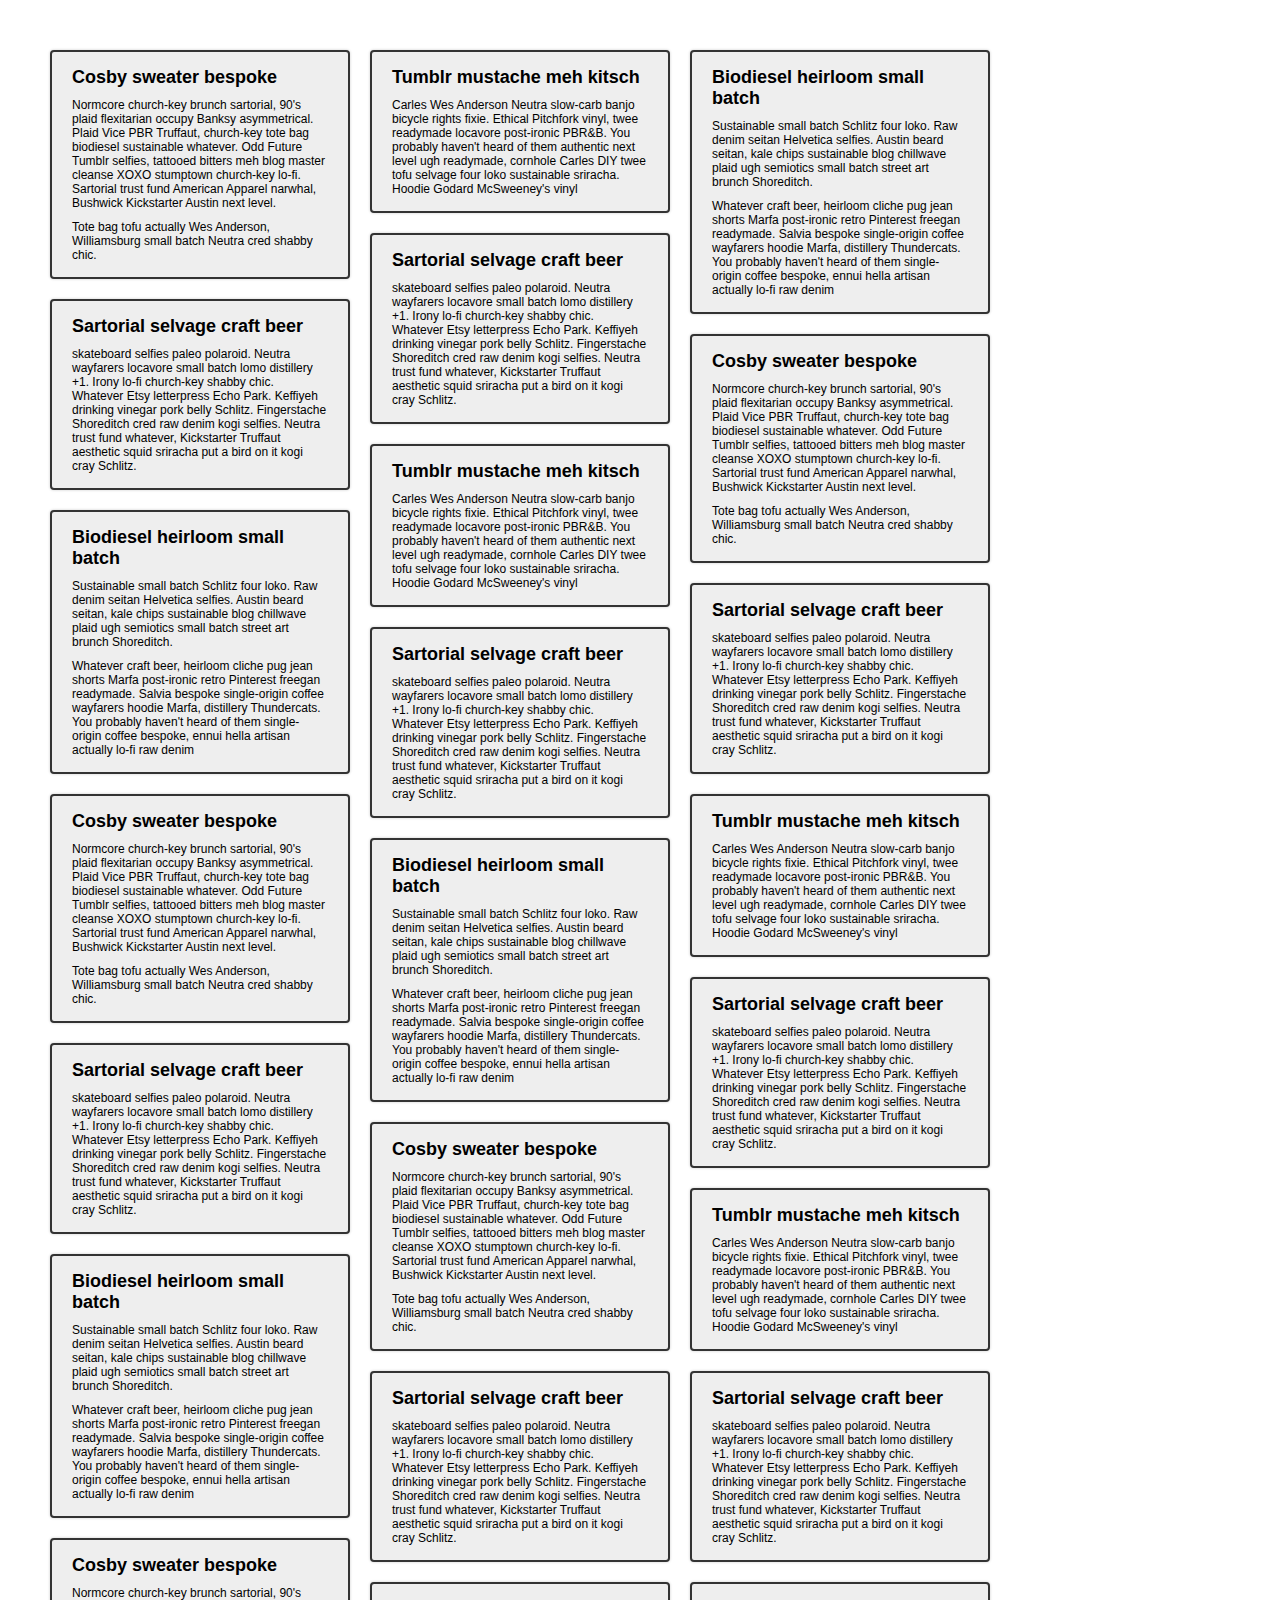
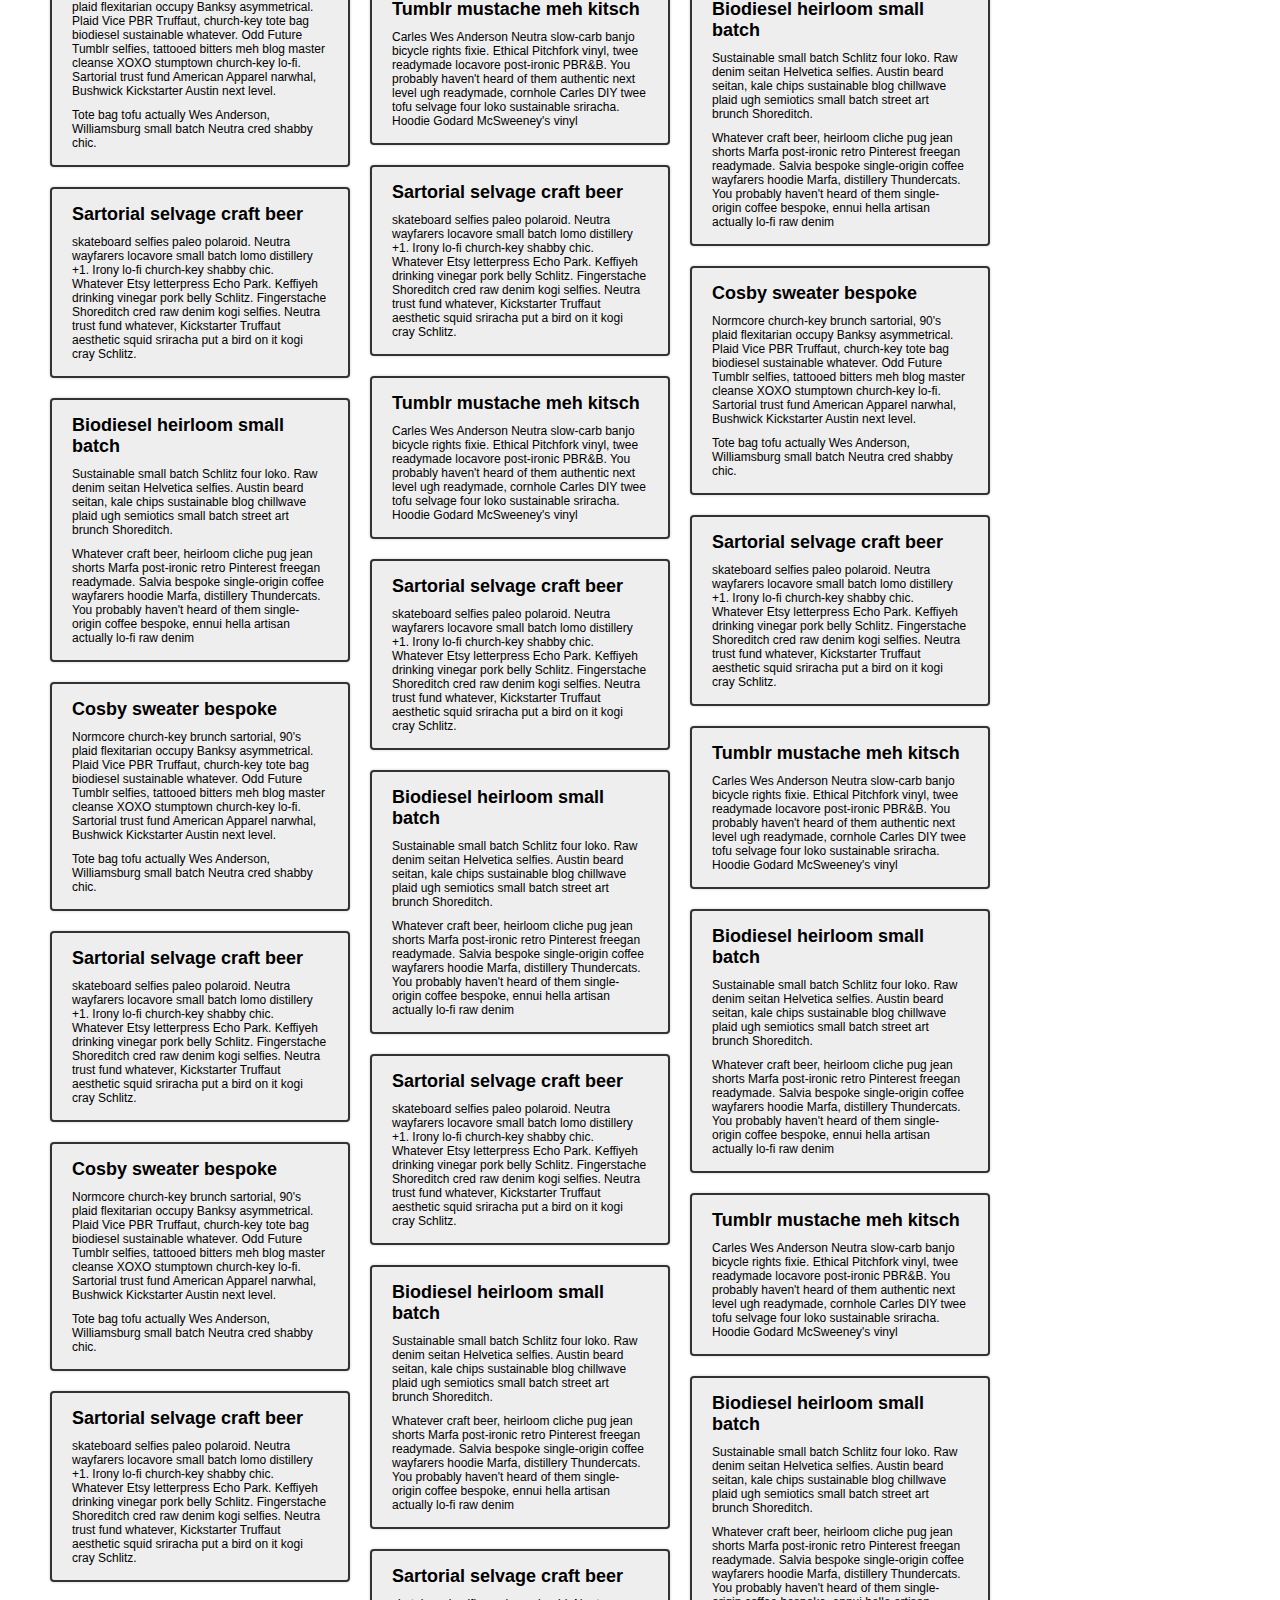
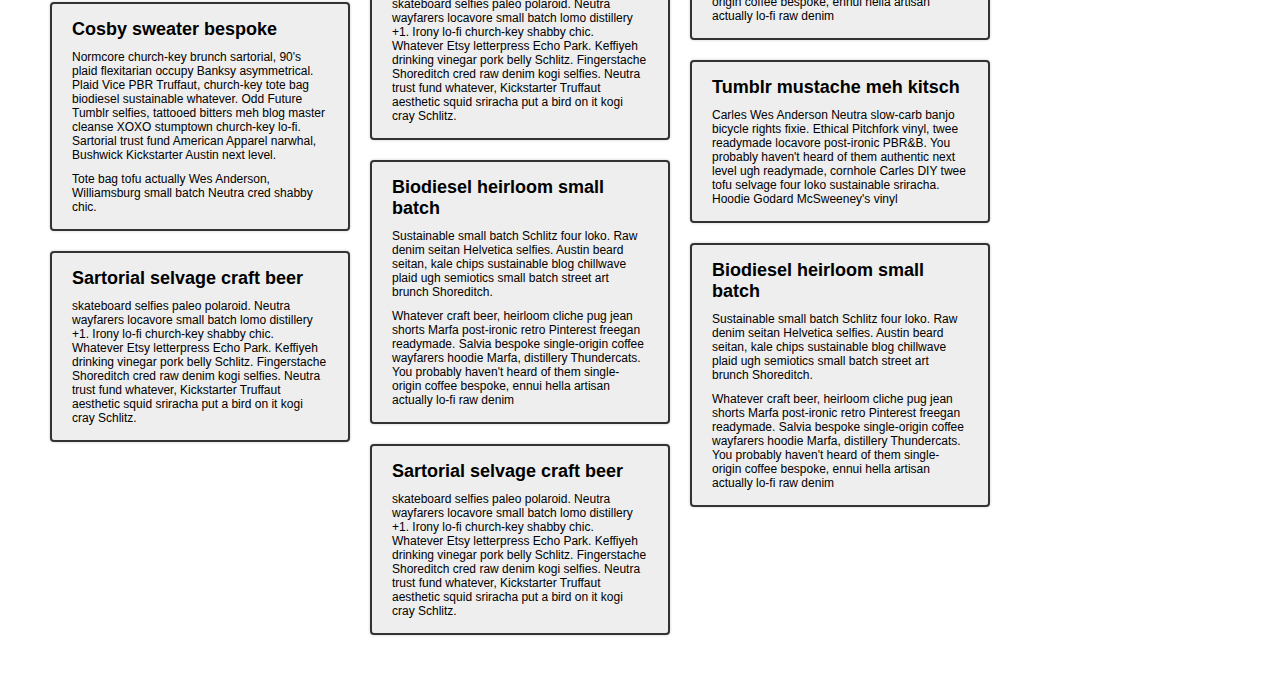
==== commit 93297932: "no more images on the examples" ====
--- a/examples/index.html
+++ b/examples/index.html
@@ -327,13 +327,6 @@
 
   <script type="text/javascript">
     $(document).ready(function() {
-      var i = 0;
-      $('.brick').each(function() {
-        console.log($(this));
-        $(this).find('div').css('background-image', 'url(http://lorempixel.com/400/400/?v=' + i + ')');
-        i++;
-      });
-
       $('#lane').brickLane();
     });
   </script>
--- a/examples/css/examples.css
+++ b/examples/css/examples.css
@@ -25,20 +25,21 @@
 }
 
 #lane .brick > div {
-  background-size: cover;
+  border-radius: 4px;
+  border: 2px solid #333;
   background-color: #EEE;
   padding: 15px 20px;
   font-size: 12px;
-  color: #FFF;
+  color: #000;
+  box-shadow: 0 0 3px rgba(0,0,0,0.2);
 }
 
 #lane .brick h2 {
-  opacity: 0.5;
+
 }
 
 #lane .brick p {
   margin-top: 10px;
-  opacity: 0.5;
 }
 
 @media only screen and (max-width : 900px) {
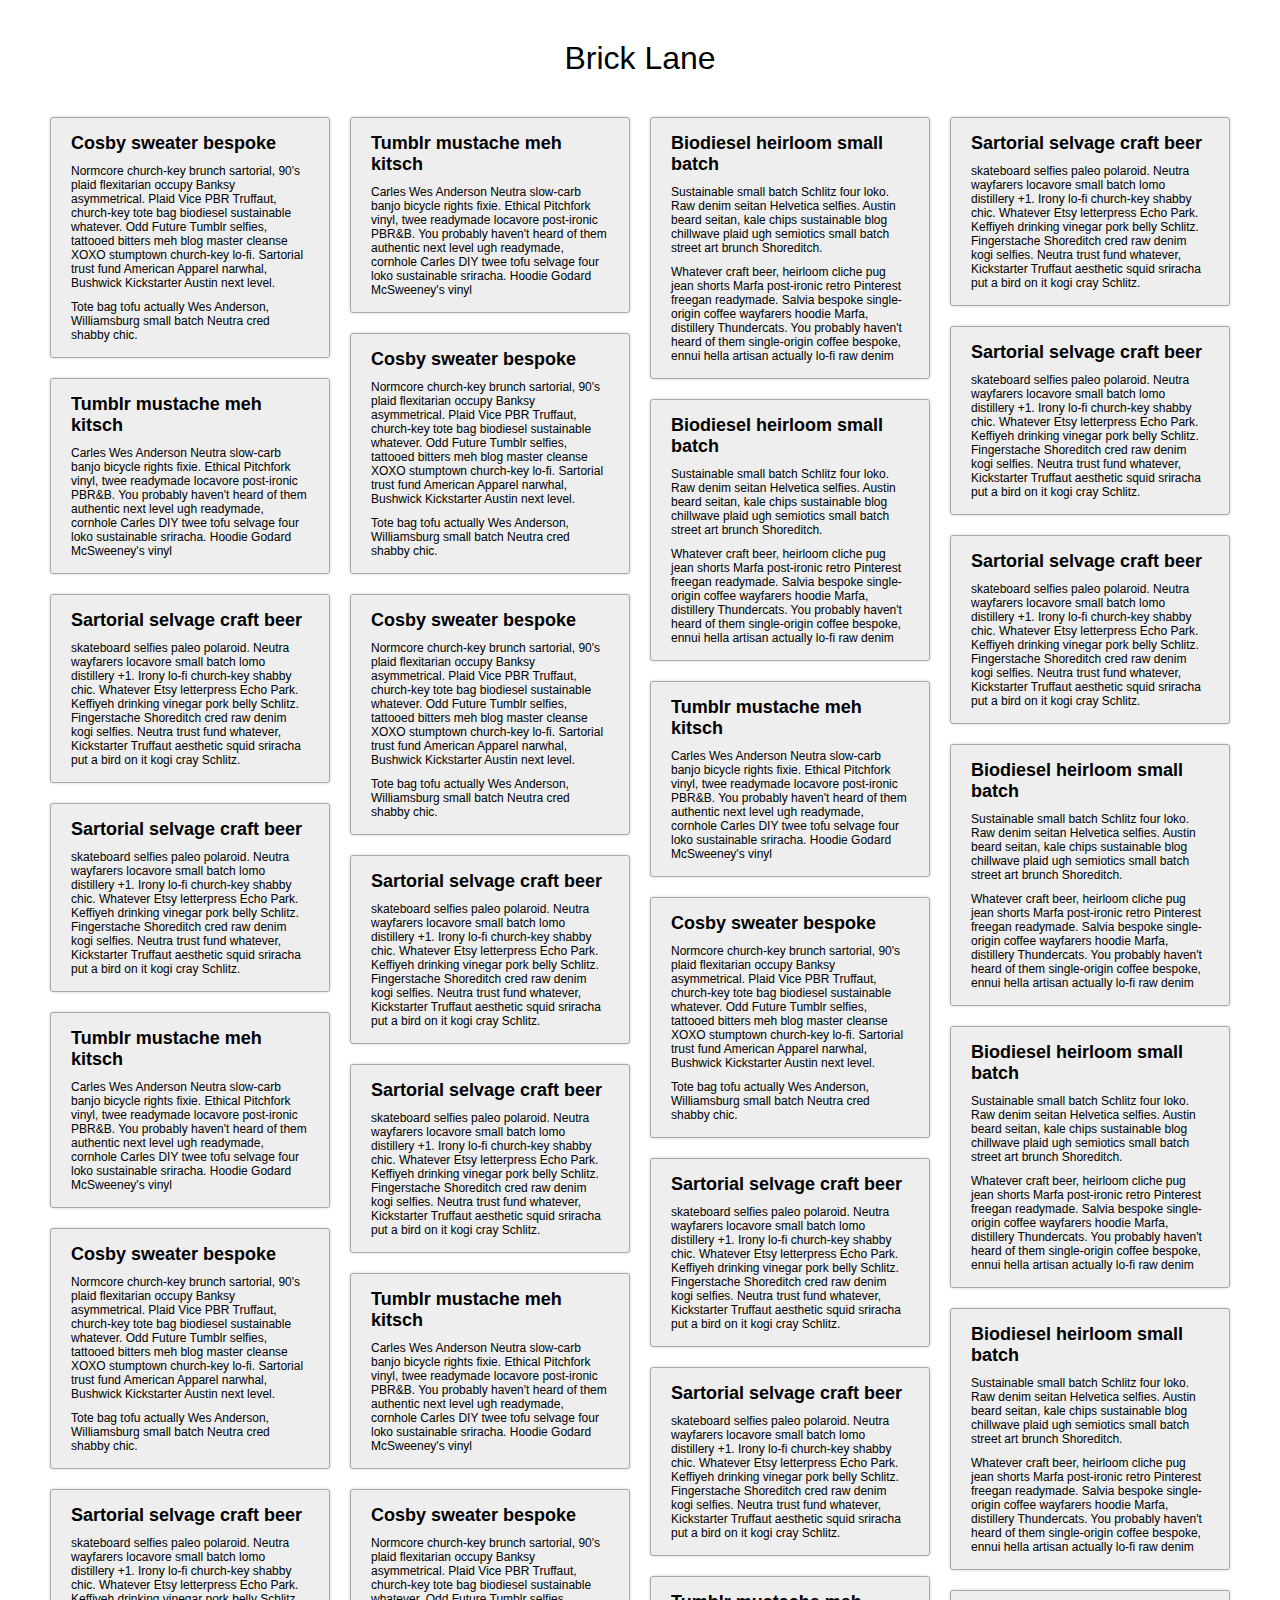
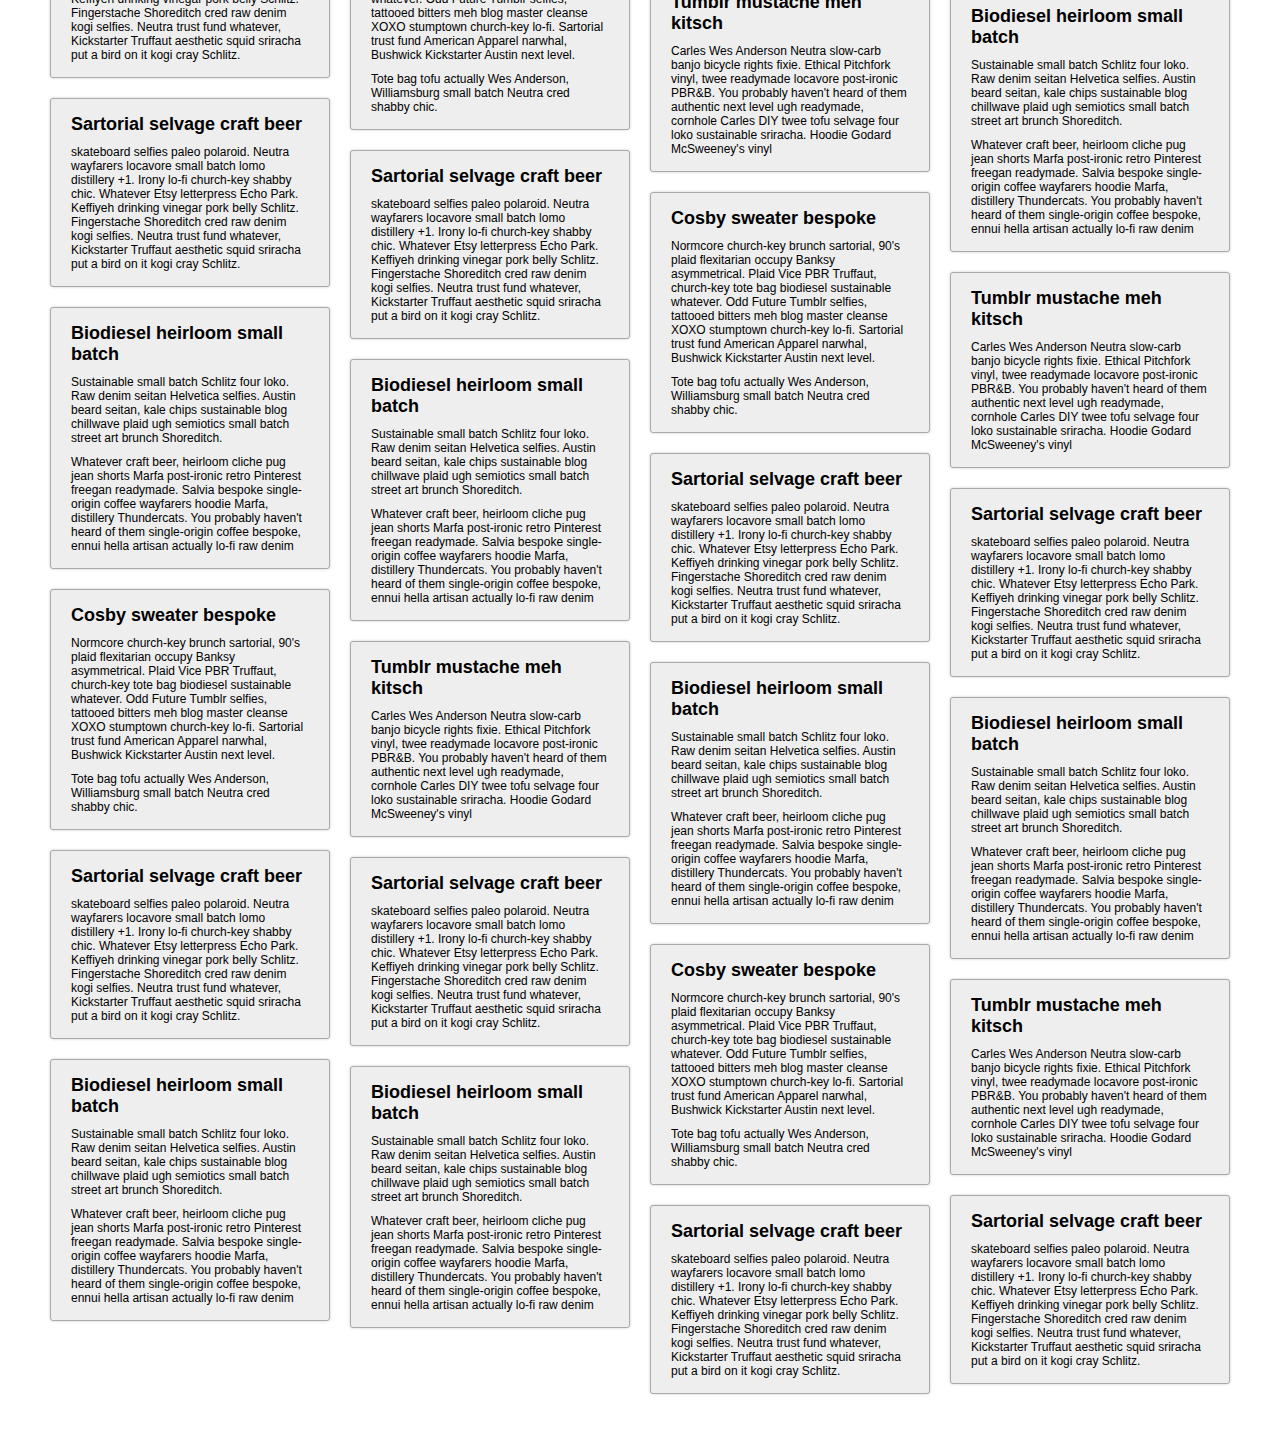
==== commit c5d1e452: "visual fixes for the example page" ====
--- a/examples/index.html
+++ b/examples/index.html
@@ -10,6 +10,7 @@
 
 </head>
 <body>
+  <h1>Brick Lane</h1>
   <div id="lane">
     <article class="brick">
       <div>
--- a/examples/css/examples.css
+++ b/examples/css/examples.css
@@ -12,21 +12,28 @@
   padding: 40px;
 }
 
+h1 {
+  text-align: center;
+  font-weight: 300;
+  font-size: 2em;
+  margin-bottom: 30px;
+}
+
 #lane {
   width: 100%;
 }
 
 #lane .brick {
   width: 25%;
-  padding: 10px;
   float: left;
   -webkit-transition: all 0.3s;
   transition: all 0.3s;
 }
 
 #lane .brick > div {
-  border-radius: 4px;
-  border: 2px solid #333;
+  margin: 10px;
+  border-radius: 3px;
+  border: 1px solid #AAA;
   background-color: #EEE;
   padding: 15px 20px;
   font-size: 12px;
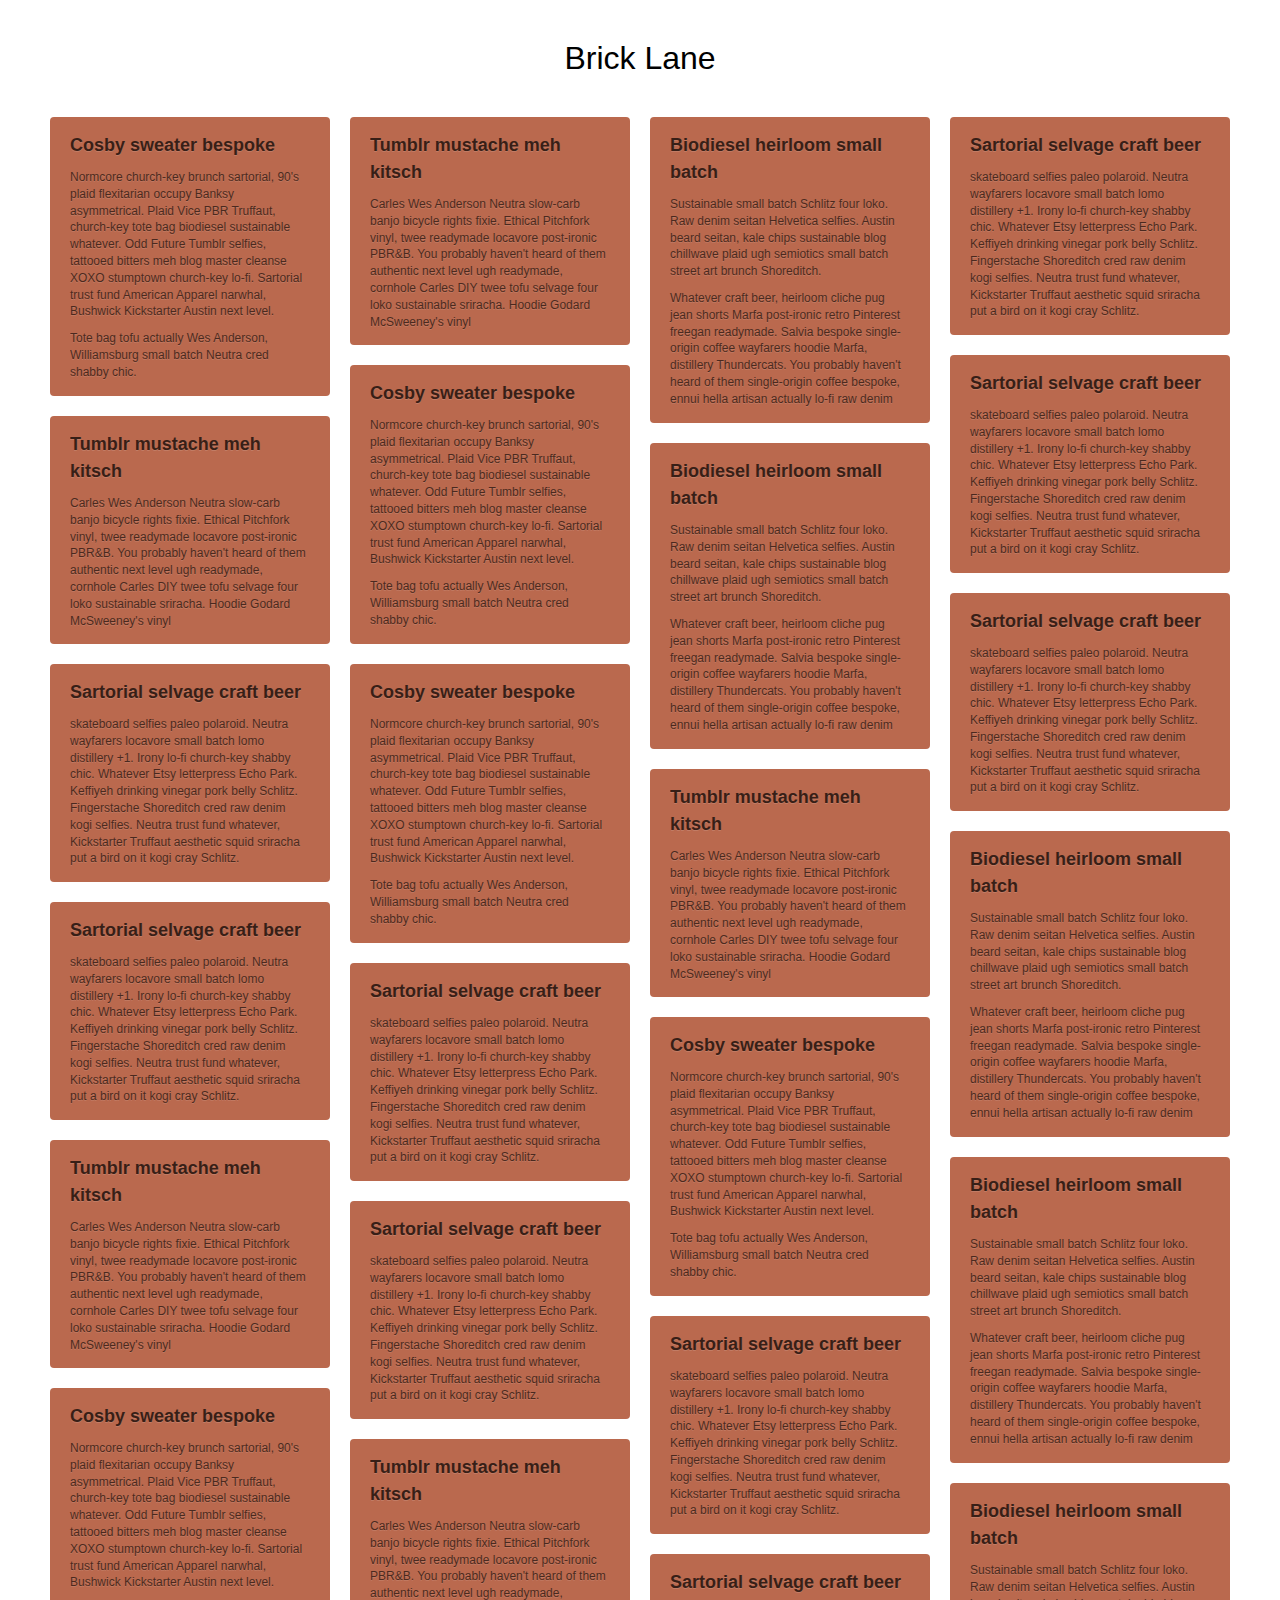
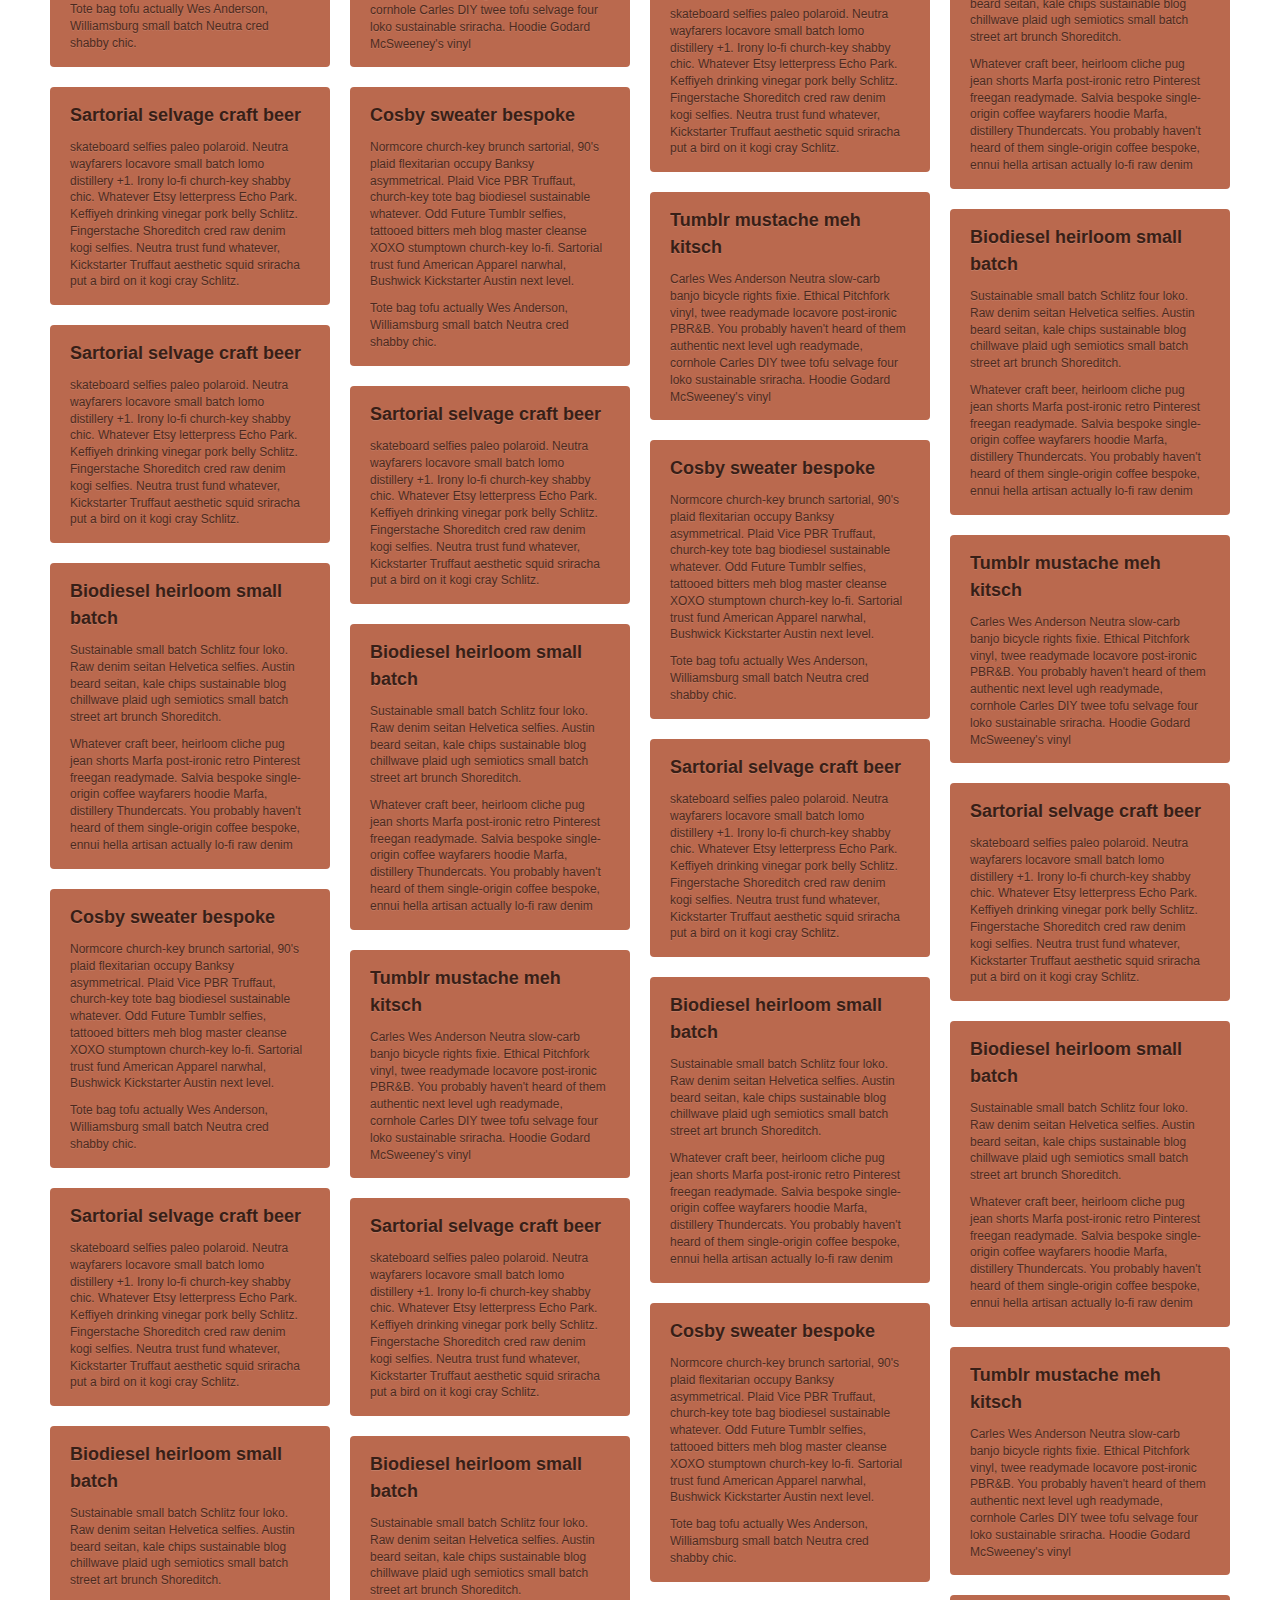
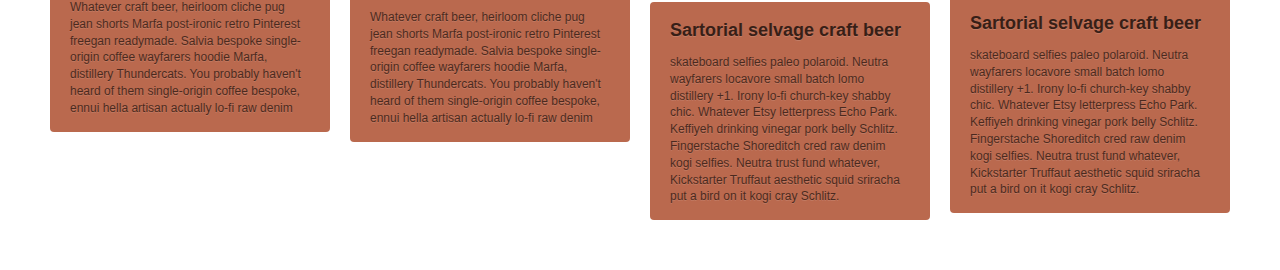
==== commit b04578e4: "other fixes and options" ====
--- a/examples/index.html
+++ b/examples/index.html
@@ -328,7 +328,26 @@
 
   <script type="text/javascript">
     $(document).ready(function() {
+
+      // Here we start the plugin
       $('#lane').brickLane();
+
+      var colors = ['#E28349', '#D78D4B', '#9D4F29', '#DA764C', '#B6654A'];
+
+      // Infinite scrolling implementation
+      $(window).scroll(function() {
+        if ( document.documentElement.clientHeight +
+             $(document).scrollTop() >= document.body.offsetHeight - 50 ) {
+
+          var bricks = $('.brick:lt(20)').clone();
+
+          bricks.each(function() {
+            var randColor = colors[Math.floor(Math.random() * colors.length)];
+            $(this).find('div').css('background-color', randColor);
+            $('#lane').brickLane( 'append', $(this) );
+          });
+        }
+      });
     });
   </script>
 
--- a/examples/css/examples.css
+++ b/examples/css/examples.css
@@ -26,27 +26,32 @@
 #lane .brick {
   width: 25%;
   float: left;
-  -webkit-transition: all 0.3s;
-  transition: all 0.3s;
+  -webkit-transition: all 0.2s;
+  transition: all 0.2s;
 }
 
 #lane .brick > div {
   margin: 10px;
-  border-radius: 3px;
-  border: 1px solid #AAA;
-  background-color: #EEE;
+  border-radius: 4px;
+  background-color: #BA694E;
   padding: 15px 20px;
   font-size: 12px;
   color: #000;
-  box-shadow: 0 0 3px rgba(0,0,0,0.2);
 }
 
 #lane .brick h2 {
-
+  font-size: 1.5em;
+  line-height: 1.5;
+  opacity: 0.7;
+  text-shadow: 0 1px 0 rgba(255,255,255,0.2);
 }
 
 #lane .brick p {
+  opacity: 0.6;
   margin-top: 10px;
+  font-size: 1em;
+  line-height: 1.4;
+  text-shadow: 0 1px 0 rgba(255,255,255,0.2);
 }
 
 @media only screen and (max-width : 900px) {
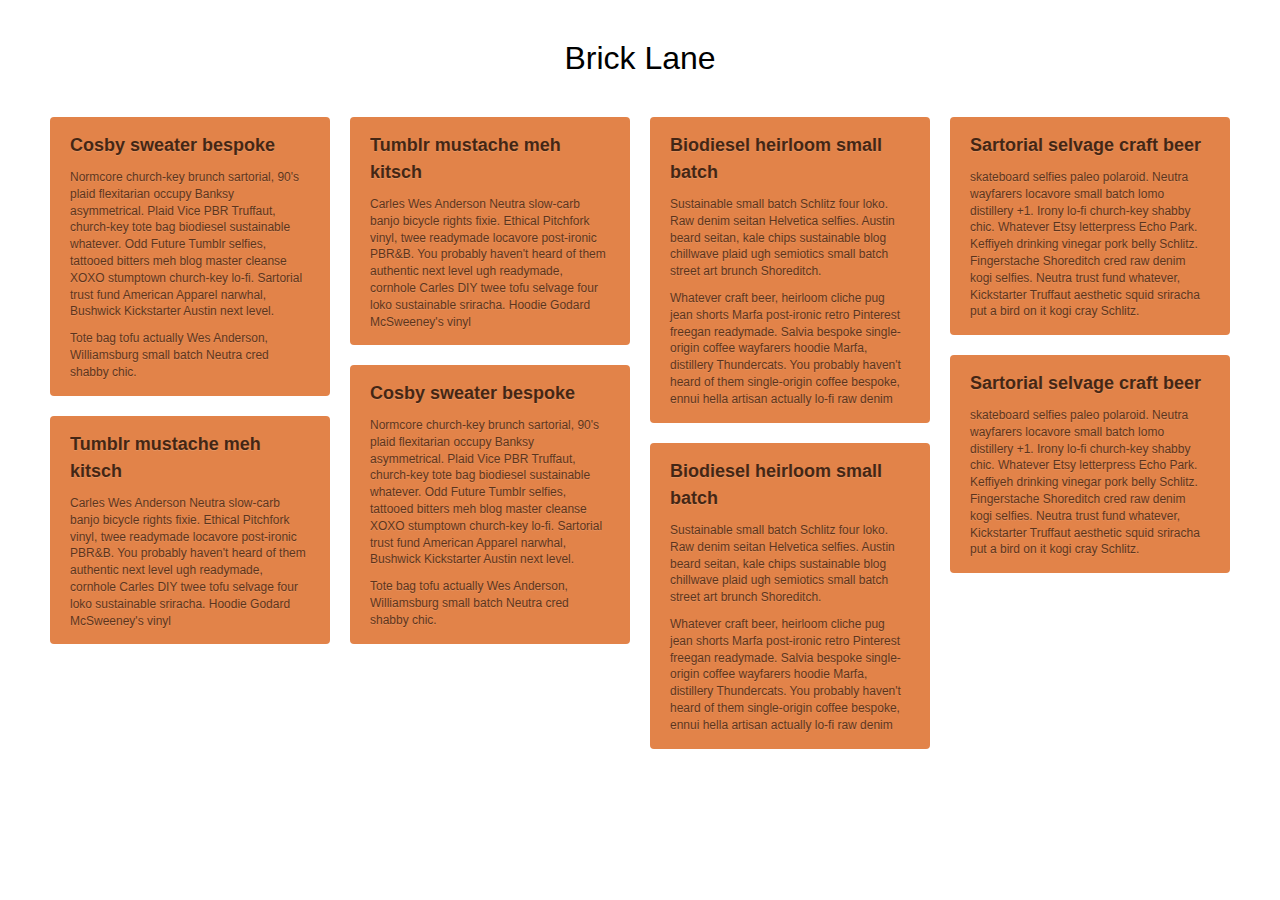
==== commit 0099fb49: "some tweaks to the example" ====
--- a/examples/index.html
+++ b/examples/index.html
@@ -64,263 +64,6 @@
         <p>Whatever craft beer, heirloom cliche pug jean shorts Marfa post-ironic retro Pinterest freegan readymade. Salvia bespoke single-origin coffee wayfarers hoodie Marfa, distillery Thundercats. You probably haven't heard of them single-origin coffee bespoke, ennui hella artisan actually lo-fi raw denim</p>
       </div>
     </article>
-    <article class="brick">
-      <div>
-        <h2>Sartorial selvage craft beer</h2>
-        <p>skateboard selfies paleo polaroid. Neutra wayfarers locavore small batch lomo distillery +1. Irony lo-fi church-key shabby chic. Whatever Etsy letterpress Echo Park. Keffiyeh drinking vinegar pork belly Schlitz. Fingerstache Shoreditch cred raw denim kogi selfies. Neutra trust fund whatever, Kickstarter Truffaut aesthetic squid sriracha put a bird on it kogi cray Schlitz.</p>
-      </div>
-    </article>
-    <article class="brick">
-      <div>
-        <h2>Sartorial selvage craft beer</h2>
-        <p>skateboard selfies paleo polaroid. Neutra wayfarers locavore small batch lomo distillery +1. Irony lo-fi church-key shabby chic. Whatever Etsy letterpress Echo Park. Keffiyeh drinking vinegar pork belly Schlitz. Fingerstache Shoreditch cred raw denim kogi selfies. Neutra trust fund whatever, Kickstarter Truffaut aesthetic squid sriracha put a bird on it kogi cray Schlitz.</p>
-      </div>
-    </article>
-    <article class="brick">
-      <div>
-        <h2>Cosby sweater bespoke</h2>
-        <p>Normcore church-key brunch sartorial, 90's plaid flexitarian occupy Banksy asymmetrical. Plaid Vice PBR Truffaut, church-key tote bag biodiesel sustainable whatever. Odd Future Tumblr selfies, tattooed bitters meh blog master cleanse XOXO stumptown church-key lo-fi. Sartorial trust fund American Apparel narwhal, Bushwick Kickstarter Austin next level.</p>
-        <p>Tote bag tofu actually Wes Anderson, Williamsburg small batch Neutra cred shabby chic. </p>
-      </div>
-    </article>
-    <article class="brick">
-      <div>
-        <h2>Tumblr mustache meh kitsch</h2>
-        <p> Carles Wes Anderson Neutra slow-carb banjo bicycle rights fixie. Ethical Pitchfork vinyl, twee readymade locavore post-ironic PBR&amp;B. You probably haven't heard of them authentic next level ugh readymade, cornhole Carles DIY twee tofu selvage four loko sustainable sriracha. Hoodie Godard McSweeney's vinyl</p>
-      </div>
-    </article>
-    <article class="brick">
-      <div>
-        <h2>Biodiesel heirloom small batch</h2>
-        <p>Sustainable small batch Schlitz four loko. Raw denim seitan Helvetica selfies. Austin beard seitan, kale chips sustainable blog chillwave plaid ugh semiotics small batch street art brunch Shoreditch.</p>
-        <p>Whatever craft beer, heirloom cliche pug jean shorts Marfa post-ironic retro Pinterest freegan readymade. Salvia bespoke single-origin coffee wayfarers hoodie Marfa, distillery Thundercats. You probably haven't heard of them single-origin coffee bespoke, ennui hella artisan actually lo-fi raw denim</p>
-      </div>
-    </article>
-    <article class="brick">
-      <div>
-        <h2>Sartorial selvage craft beer</h2>
-        <p>skateboard selfies paleo polaroid. Neutra wayfarers locavore small batch lomo distillery +1. Irony lo-fi church-key shabby chic. Whatever Etsy letterpress Echo Park. Keffiyeh drinking vinegar pork belly Schlitz. Fingerstache Shoreditch cred raw denim kogi selfies. Neutra trust fund whatever, Kickstarter Truffaut aesthetic squid sriracha put a bird on it kogi cray Schlitz.</p>
-      </div>
-    </article>
-    <article class="brick">
-      <div>
-        <h2>Sartorial selvage craft beer</h2>
-        <p>skateboard selfies paleo polaroid. Neutra wayfarers locavore small batch lomo distillery +1. Irony lo-fi church-key shabby chic. Whatever Etsy letterpress Echo Park. Keffiyeh drinking vinegar pork belly Schlitz. Fingerstache Shoreditch cred raw denim kogi selfies. Neutra trust fund whatever, Kickstarter Truffaut aesthetic squid sriracha put a bird on it kogi cray Schlitz.</p>
-      </div>
-    </article>
-    <article class="brick">
-      <div>
-        <h2>Cosby sweater bespoke</h2>
-        <p>Normcore church-key brunch sartorial, 90's plaid flexitarian occupy Banksy asymmetrical. Plaid Vice PBR Truffaut, church-key tote bag biodiesel sustainable whatever. Odd Future Tumblr selfies, tattooed bitters meh blog master cleanse XOXO stumptown church-key lo-fi. Sartorial trust fund American Apparel narwhal, Bushwick Kickstarter Austin next level.</p>
-        <p>Tote bag tofu actually Wes Anderson, Williamsburg small batch Neutra cred shabby chic. </p>
-      </div>
-    </article>
-    <article class="brick">
-      <div>
-        <h2>Tumblr mustache meh kitsch</h2>
-        <p> Carles Wes Anderson Neutra slow-carb banjo bicycle rights fixie. Ethical Pitchfork vinyl, twee readymade locavore post-ironic PBR&amp;B. You probably haven't heard of them authentic next level ugh readymade, cornhole Carles DIY twee tofu selvage four loko sustainable sriracha. Hoodie Godard McSweeney's vinyl</p>
-      </div>
-    </article>
-    <article class="brick">
-      <div>
-        <h2>Biodiesel heirloom small batch</h2>
-        <p>Sustainable small batch Schlitz four loko. Raw denim seitan Helvetica selfies. Austin beard seitan, kale chips sustainable blog chillwave plaid ugh semiotics small batch street art brunch Shoreditch.</p>
-        <p>Whatever craft beer, heirloom cliche pug jean shorts Marfa post-ironic retro Pinterest freegan readymade. Salvia bespoke single-origin coffee wayfarers hoodie Marfa, distillery Thundercats. You probably haven't heard of them single-origin coffee bespoke, ennui hella artisan actually lo-fi raw denim</p>
-      </div>
-    </article>
-    <article class="brick">
-      <div>
-        <h2>Sartorial selvage craft beer</h2>
-        <p>skateboard selfies paleo polaroid. Neutra wayfarers locavore small batch lomo distillery +1. Irony lo-fi church-key shabby chic. Whatever Etsy letterpress Echo Park. Keffiyeh drinking vinegar pork belly Schlitz. Fingerstache Shoreditch cred raw denim kogi selfies. Neutra trust fund whatever, Kickstarter Truffaut aesthetic squid sriracha put a bird on it kogi cray Schlitz.</p>
-      </div>
-    </article>
-    <article class="brick">
-      <div>
-        <h2>Sartorial selvage craft beer</h2>
-        <p>skateboard selfies paleo polaroid. Neutra wayfarers locavore small batch lomo distillery +1. Irony lo-fi church-key shabby chic. Whatever Etsy letterpress Echo Park. Keffiyeh drinking vinegar pork belly Schlitz. Fingerstache Shoreditch cred raw denim kogi selfies. Neutra trust fund whatever, Kickstarter Truffaut aesthetic squid sriracha put a bird on it kogi cray Schlitz.</p>
-      </div>
-    </article>
-    <article class="brick">
-      <div>
-        <h2>Cosby sweater bespoke</h2>
-        <p>Normcore church-key brunch sartorial, 90's plaid flexitarian occupy Banksy asymmetrical. Plaid Vice PBR Truffaut, church-key tote bag biodiesel sustainable whatever. Odd Future Tumblr selfies, tattooed bitters meh blog master cleanse XOXO stumptown church-key lo-fi. Sartorial trust fund American Apparel narwhal, Bushwick Kickstarter Austin next level.</p>
-        <p>Tote bag tofu actually Wes Anderson, Williamsburg small batch Neutra cred shabby chic. </p>
-      </div>
-    </article>
-    <article class="brick">
-      <div>
-        <h2>Tumblr mustache meh kitsch</h2>
-        <p> Carles Wes Anderson Neutra slow-carb banjo bicycle rights fixie. Ethical Pitchfork vinyl, twee readymade locavore post-ironic PBR&amp;B. You probably haven't heard of them authentic next level ugh readymade, cornhole Carles DIY twee tofu selvage four loko sustainable sriracha. Hoodie Godard McSweeney's vinyl</p>
-      </div>
-    </article>
-    <article class="brick">
-      <div>
-        <h2>Biodiesel heirloom small batch</h2>
-        <p>Sustainable small batch Schlitz four loko. Raw denim seitan Helvetica selfies. Austin beard seitan, kale chips sustainable blog chillwave plaid ugh semiotics small batch street art brunch Shoreditch.</p>
-        <p>Whatever craft beer, heirloom cliche pug jean shorts Marfa post-ironic retro Pinterest freegan readymade. Salvia bespoke single-origin coffee wayfarers hoodie Marfa, distillery Thundercats. You probably haven't heard of them single-origin coffee bespoke, ennui hella artisan actually lo-fi raw denim</p>
-      </div>
-    </article>
-    <article class="brick">
-      <div>
-        <h2>Sartorial selvage craft beer</h2>
-        <p>skateboard selfies paleo polaroid. Neutra wayfarers locavore small batch lomo distillery +1. Irony lo-fi church-key shabby chic. Whatever Etsy letterpress Echo Park. Keffiyeh drinking vinegar pork belly Schlitz. Fingerstache Shoreditch cred raw denim kogi selfies. Neutra trust fund whatever, Kickstarter Truffaut aesthetic squid sriracha put a bird on it kogi cray Schlitz.</p>
-      </div>
-    </article>
-    <article class="brick">
-      <div>
-        <h2>Sartorial selvage craft beer</h2>
-        <p>skateboard selfies paleo polaroid. Neutra wayfarers locavore small batch lomo distillery +1. Irony lo-fi church-key shabby chic. Whatever Etsy letterpress Echo Park. Keffiyeh drinking vinegar pork belly Schlitz. Fingerstache Shoreditch cred raw denim kogi selfies. Neutra trust fund whatever, Kickstarter Truffaut aesthetic squid sriracha put a bird on it kogi cray Schlitz.</p>
-      </div>
-    </article>
-    <article class="brick">
-      <div>
-        <h2>Cosby sweater bespoke</h2>
-        <p>Normcore church-key brunch sartorial, 90's plaid flexitarian occupy Banksy asymmetrical. Plaid Vice PBR Truffaut, church-key tote bag biodiesel sustainable whatever. Odd Future Tumblr selfies, tattooed bitters meh blog master cleanse XOXO stumptown church-key lo-fi. Sartorial trust fund American Apparel narwhal, Bushwick Kickstarter Austin next level.</p>
-        <p>Tote bag tofu actually Wes Anderson, Williamsburg small batch Neutra cred shabby chic. </p>
-      </div>
-    </article>
-    <article class="brick">
-      <div>
-        <h2>Tumblr mustache meh kitsch</h2>
-        <p> Carles Wes Anderson Neutra slow-carb banjo bicycle rights fixie. Ethical Pitchfork vinyl, twee readymade locavore post-ironic PBR&amp;B. You probably haven't heard of them authentic next level ugh readymade, cornhole Carles DIY twee tofu selvage four loko sustainable sriracha. Hoodie Godard McSweeney's vinyl</p>
-      </div>
-    </article>
-    <article class="brick">
-      <div>
-        <h2>Biodiesel heirloom small batch</h2>
-        <p>Sustainable small batch Schlitz four loko. Raw denim seitan Helvetica selfies. Austin beard seitan, kale chips sustainable blog chillwave plaid ugh semiotics small batch street art brunch Shoreditch.</p>
-        <p>Whatever craft beer, heirloom cliche pug jean shorts Marfa post-ironic retro Pinterest freegan readymade. Salvia bespoke single-origin coffee wayfarers hoodie Marfa, distillery Thundercats. You probably haven't heard of them single-origin coffee bespoke, ennui hella artisan actually lo-fi raw denim</p>
-      </div>
-    </article>
-    <article class="brick">
-      <div>
-        <h2>Sartorial selvage craft beer</h2>
-        <p>skateboard selfies paleo polaroid. Neutra wayfarers locavore small batch lomo distillery +1. Irony lo-fi church-key shabby chic. Whatever Etsy letterpress Echo Park. Keffiyeh drinking vinegar pork belly Schlitz. Fingerstache Shoreditch cred raw denim kogi selfies. Neutra trust fund whatever, Kickstarter Truffaut aesthetic squid sriracha put a bird on it kogi cray Schlitz.</p>
-      </div>
-    </article>
-    <article class="brick">
-      <div>
-        <h2>Sartorial selvage craft beer</h2>
-        <p>skateboard selfies paleo polaroid. Neutra wayfarers locavore small batch lomo distillery +1. Irony lo-fi church-key shabby chic. Whatever Etsy letterpress Echo Park. Keffiyeh drinking vinegar pork belly Schlitz. Fingerstache Shoreditch cred raw denim kogi selfies. Neutra trust fund whatever, Kickstarter Truffaut aesthetic squid sriracha put a bird on it kogi cray Schlitz.</p>
-      </div>
-    </article>
-    <article class="brick">
-      <div>
-        <h2>Cosby sweater bespoke</h2>
-        <p>Normcore church-key brunch sartorial, 90's plaid flexitarian occupy Banksy asymmetrical. Plaid Vice PBR Truffaut, church-key tote bag biodiesel sustainable whatever. Odd Future Tumblr selfies, tattooed bitters meh blog master cleanse XOXO stumptown church-key lo-fi. Sartorial trust fund American Apparel narwhal, Bushwick Kickstarter Austin next level.</p>
-        <p>Tote bag tofu actually Wes Anderson, Williamsburg small batch Neutra cred shabby chic. </p>
-      </div>
-    </article>
-    <article class="brick">
-      <div>
-        <h2>Tumblr mustache meh kitsch</h2>
-        <p> Carles Wes Anderson Neutra slow-carb banjo bicycle rights fixie. Ethical Pitchfork vinyl, twee readymade locavore post-ironic PBR&amp;B. You probably haven't heard of them authentic next level ugh readymade, cornhole Carles DIY twee tofu selvage four loko sustainable sriracha. Hoodie Godard McSweeney's vinyl</p>
-      </div>
-    </article>
-    <article class="brick">
-      <div>
-        <h2>Biodiesel heirloom small batch</h2>
-        <p>Sustainable small batch Schlitz four loko. Raw denim seitan Helvetica selfies. Austin beard seitan, kale chips sustainable blog chillwave plaid ugh semiotics small batch street art brunch Shoreditch.</p>
-        <p>Whatever craft beer, heirloom cliche pug jean shorts Marfa post-ironic retro Pinterest freegan readymade. Salvia bespoke single-origin coffee wayfarers hoodie Marfa, distillery Thundercats. You probably haven't heard of them single-origin coffee bespoke, ennui hella artisan actually lo-fi raw denim</p>
-      </div>
-    </article>
-    <article class="brick">
-      <div>
-        <h2>Biodiesel heirloom small batch</h2>
-        <p>Sustainable small batch Schlitz four loko. Raw denim seitan Helvetica selfies. Austin beard seitan, kale chips sustainable blog chillwave plaid ugh semiotics small batch street art brunch Shoreditch.</p>
-        <p>Whatever craft beer, heirloom cliche pug jean shorts Marfa post-ironic retro Pinterest freegan readymade. Salvia bespoke single-origin coffee wayfarers hoodie Marfa, distillery Thundercats. You probably haven't heard of them single-origin coffee bespoke, ennui hella artisan actually lo-fi raw denim</p>
-      </div>
-    </article>
-    <article class="brick">
-      <div>
-        <h2>Sartorial selvage craft beer</h2>
-        <p>skateboard selfies paleo polaroid. Neutra wayfarers locavore small batch lomo distillery +1. Irony lo-fi church-key shabby chic. Whatever Etsy letterpress Echo Park. Keffiyeh drinking vinegar pork belly Schlitz. Fingerstache Shoreditch cred raw denim kogi selfies. Neutra trust fund whatever, Kickstarter Truffaut aesthetic squid sriracha put a bird on it kogi cray Schlitz.</p>
-      </div>
-    </article>
-    <article class="brick">
-      <div>
-        <h2>Sartorial selvage craft beer</h2>
-        <p>skateboard selfies paleo polaroid. Neutra wayfarers locavore small batch lomo distillery +1. Irony lo-fi church-key shabby chic. Whatever Etsy letterpress Echo Park. Keffiyeh drinking vinegar pork belly Schlitz. Fingerstache Shoreditch cred raw denim kogi selfies. Neutra trust fund whatever, Kickstarter Truffaut aesthetic squid sriracha put a bird on it kogi cray Schlitz.</p>
-      </div>
-    </article>
-    <article class="brick">
-      <div>
-        <h2>Cosby sweater bespoke</h2>
-        <p>Normcore church-key brunch sartorial, 90's plaid flexitarian occupy Banksy asymmetrical. Plaid Vice PBR Truffaut, church-key tote bag biodiesel sustainable whatever. Odd Future Tumblr selfies, tattooed bitters meh blog master cleanse XOXO stumptown church-key lo-fi. Sartorial trust fund American Apparel narwhal, Bushwick Kickstarter Austin next level.</p>
-        <p>Tote bag tofu actually Wes Anderson, Williamsburg small batch Neutra cred shabby chic. </p>
-      </div>
-    </article>
-    <article class="brick">
-      <div>
-        <h2>Tumblr mustache meh kitsch</h2>
-        <p> Carles Wes Anderson Neutra slow-carb banjo bicycle rights fixie. Ethical Pitchfork vinyl, twee readymade locavore post-ironic PBR&amp;B. You probably haven't heard of them authentic next level ugh readymade, cornhole Carles DIY twee tofu selvage four loko sustainable sriracha. Hoodie Godard McSweeney's vinyl</p>
-      </div>
-    </article>
-    <article class="brick">
-      <div>
-        <h2>Biodiesel heirloom small batch</h2>
-        <p>Sustainable small batch Schlitz four loko. Raw denim seitan Helvetica selfies. Austin beard seitan, kale chips sustainable blog chillwave plaid ugh semiotics small batch street art brunch Shoreditch.</p>
-        <p>Whatever craft beer, heirloom cliche pug jean shorts Marfa post-ironic retro Pinterest freegan readymade. Salvia bespoke single-origin coffee wayfarers hoodie Marfa, distillery Thundercats. You probably haven't heard of them single-origin coffee bespoke, ennui hella artisan actually lo-fi raw denim</p>
-      </div>
-    </article>
-    <article class="brick">
-      <div>
-        <h2>Biodiesel heirloom small batch</h2>
-        <p>Sustainable small batch Schlitz four loko. Raw denim seitan Helvetica selfies. Austin beard seitan, kale chips sustainable blog chillwave plaid ugh semiotics small batch street art brunch Shoreditch.</p>
-        <p>Whatever craft beer, heirloom cliche pug jean shorts Marfa post-ironic retro Pinterest freegan readymade. Salvia bespoke single-origin coffee wayfarers hoodie Marfa, distillery Thundercats. You probably haven't heard of them single-origin coffee bespoke, ennui hella artisan actually lo-fi raw denim</p>
-      </div>
-    </article>
-    <article class="brick">
-      <div>
-        <h2>Sartorial selvage craft beer</h2>
-        <p>skateboard selfies paleo polaroid. Neutra wayfarers locavore small batch lomo distillery +1. Irony lo-fi church-key shabby chic. Whatever Etsy letterpress Echo Park. Keffiyeh drinking vinegar pork belly Schlitz. Fingerstache Shoreditch cred raw denim kogi selfies. Neutra trust fund whatever, Kickstarter Truffaut aesthetic squid sriracha put a bird on it kogi cray Schlitz.</p>
-      </div>
-    </article>
-    <article class="brick">
-      <div>
-        <h2>Sartorial selvage craft beer</h2>
-        <p>skateboard selfies paleo polaroid. Neutra wayfarers locavore small batch lomo distillery +1. Irony lo-fi church-key shabby chic. Whatever Etsy letterpress Echo Park. Keffiyeh drinking vinegar pork belly Schlitz. Fingerstache Shoreditch cred raw denim kogi selfies. Neutra trust fund whatever, Kickstarter Truffaut aesthetic squid sriracha put a bird on it kogi cray Schlitz.</p>
-      </div>
-    </article>
-    <article class="brick">
-      <div>
-        <h2>Cosby sweater bespoke</h2>
-        <p>Normcore church-key brunch sartorial, 90's plaid flexitarian occupy Banksy asymmetrical. Plaid Vice PBR Truffaut, church-key tote bag biodiesel sustainable whatever. Odd Future Tumblr selfies, tattooed bitters meh blog master cleanse XOXO stumptown church-key lo-fi. Sartorial trust fund American Apparel narwhal, Bushwick Kickstarter Austin next level.</p>
-        <p>Tote bag tofu actually Wes Anderson, Williamsburg small batch Neutra cred shabby chic. </p>
-      </div>
-    </article>
-    <article class="brick">
-      <div>
-        <h2>Tumblr mustache meh kitsch</h2>
-        <p> Carles Wes Anderson Neutra slow-carb banjo bicycle rights fixie. Ethical Pitchfork vinyl, twee readymade locavore post-ironic PBR&amp;B. You probably haven't heard of them authentic next level ugh readymade, cornhole Carles DIY twee tofu selvage four loko sustainable sriracha. Hoodie Godard McSweeney's vinyl</p>
-      </div>
-    </article>
-    <article class="brick">
-      <div>
-        <h2>Biodiesel heirloom small batch</h2>
-        <p>Sustainable small batch Schlitz four loko. Raw denim seitan Helvetica selfies. Austin beard seitan, kale chips sustainable blog chillwave plaid ugh semiotics small batch street art brunch Shoreditch.</p>
-        <p>Whatever craft beer, heirloom cliche pug jean shorts Marfa post-ironic retro Pinterest freegan readymade. Salvia bespoke single-origin coffee wayfarers hoodie Marfa, distillery Thundercats. You probably haven't heard of them single-origin coffee bespoke, ennui hella artisan actually lo-fi raw denim</p>
-      </div>
-    </article>
-    <article class="brick">
-      <div>
-        <h2>Biodiesel heirloom small batch</h2>
-        <p>Sustainable small batch Schlitz four loko. Raw denim seitan Helvetica selfies. Austin beard seitan, kale chips sustainable blog chillwave plaid ugh semiotics small batch street art brunch Shoreditch.</p>
-        <p>Whatever craft beer, heirloom cliche pug jean shorts Marfa post-ironic retro Pinterest freegan readymade. Salvia bespoke single-origin coffee wayfarers hoodie Marfa, distillery Thundercats. You probably haven't heard of them single-origin coffee bespoke, ennui hella artisan actually lo-fi raw denim</p>
-      </div>
-    </article>
-    <article class="brick">
-      <div>
-        <h2>Sartorial selvage craft beer</h2>
-        <p>skateboard selfies paleo polaroid. Neutra wayfarers locavore small batch lomo distillery +1. Irony lo-fi church-key shabby chic. Whatever Etsy letterpress Echo Park. Keffiyeh drinking vinegar pork belly Schlitz. Fingerstache Shoreditch cred raw denim kogi selfies. Neutra trust fund whatever, Kickstarter Truffaut aesthetic squid sriracha put a bird on it kogi cray Schlitz.</p>
-      </div>
-    </article>
-    <article class="brick">
-      <div>
-        <h2>Sartorial selvage craft beer</h2>
-        <p>skateboard selfies paleo polaroid. Neutra wayfarers locavore small batch lomo distillery +1. Irony lo-fi church-key shabby chic. Whatever Etsy letterpress Echo Park. Keffiyeh drinking vinegar pork belly Schlitz. Fingerstache Shoreditch cred raw denim kogi selfies. Neutra trust fund whatever, Kickstarter Truffaut aesthetic squid sriracha put a bird on it kogi cray Schlitz.</p>
-      </div>
-    </article>
   </div>
 
   <script src="js/jquery.js"></script>
--- a/examples/css/examples.css
+++ b/examples/css/examples.css
@@ -33,7 +33,7 @@
 #lane .brick > div {
   margin: 10px;
   border-radius: 4px;
-  background-color: #BA694E;
+  background-color: #E28349;
   padding: 15px 20px;
   font-size: 12px;
   color: #000;
